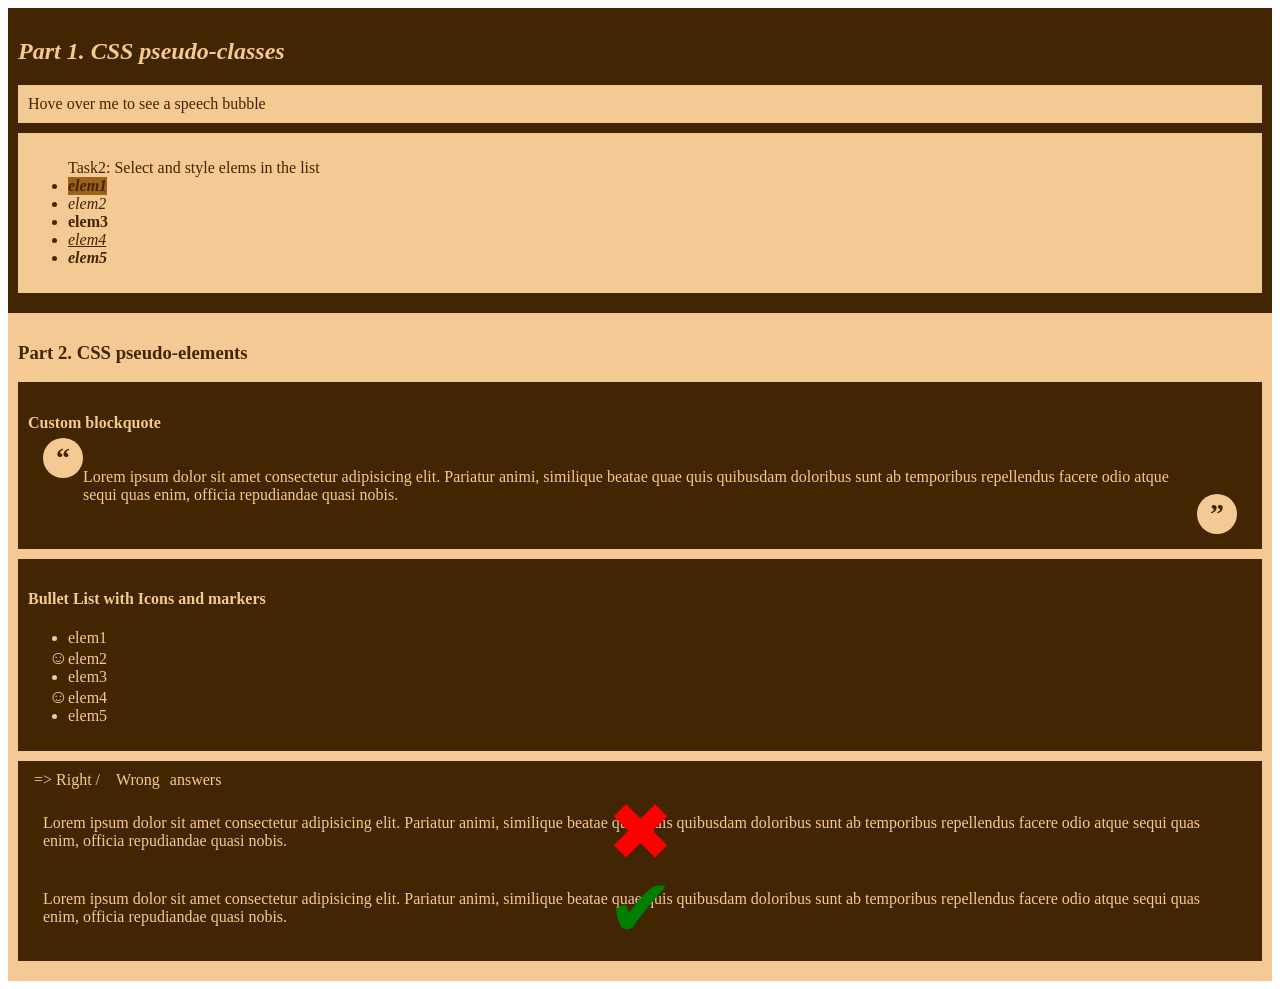
==== index.html @ c820bc5b "commit" ====
﻿<!DOCTYPE html PUBLIC "-//W3C//DTD XHTML 1.0 Transitional//EN" "http://www.w3.org/TR/xhtml1/DTD/xhtml1-transitional.dtd"><html><head></head><body>
  <link rel="stylesheet" href="styles.css">

  
    
    
    
    
    
    
    
    
    
    
    
    
    
    
  
  
    
    <article>
      <h2>Part 1.  CSS pseudo-classes</h2>
      <div class="task1">
        <div>Task1: Hi there! I am a speech bubble</div>
        Hove over me to see a speech bubble
      </div>

      <div class="task2">
        <ul> Task2: Select and style elems in the list 
          <li>elem1</li>
          <li>elem2</li>
          <li class="special">elem3</li>
          <li>elem4</li>
          <li>elem5</li>
        </ul>
        
      </div>


    </article>

    <article>
      <h3>Part 2.  CSS pseudo-elements</h3>
      <div class="task1">
        <h4>Custom blockquote</h4>
        <blockquote>
            Lorem ipsum dolor sit amet consectetur adipisicing elit. 
            Pariatur animi, similique beatae quae quis quibusdam doloribus sunt 
            ab temporibus repellendus facere odio atque sequi quas enim, 
            officia repudiandae quasi nobis.
        </blockquote> 
      </div>

      <div class="task2">
        <h4>Bullet List with Icons and markers</h4>
         <ul> 
          <li>elem1</li>
          <li>elem2</li>
          <li class="special">elem3</li>
          <li>elem4</li>
          <li>elem5</li>
        </ul>
      </div>

      <div class="task3">
        <span>Right</span><span>Wrong</span> answers

          <div class="wrong">Lorem ipsum dolor sit amet consectetur adipisicing elit. 
            Pariatur animi, similique beatae quae quis quibusdam doloribus sunt 
            ab temporibus repellendus facere odio atque sequi quas enim, 
            officia repudiandae quasi nobis.</div>

          <div class="correct">Lorem ipsum dolor sit amet consectetur adipisicing elit. 
            Pariatur animi, similique beatae quae quis quibusdam doloribus sunt 
            ab temporibus repellendus facere odio atque sequi quas enim, 
            officia repudiandae quasi nobis.</div>
      </div>



    </article>
  
    
    
    
    
  

<script type="module" src="https://s.brightspace.com/lib/bsi/2026.1.206/unbundled/mathjax.js"></script><script type="text/javascript">document.addEventListener('DOMContentLoaded', function() {
					if (document.querySelector('math, .d2l-element, .d2l-cplus-layout') || /\$\$|\\\(|\\\[|\\begin{|\\ref{|\\eqref{/.test(document.body.innerHTML)) {
						document.querySelectorAll('mspace[linebreak="newline"]').forEach(elm => {
							elm.setAttribute('style', 'display: block; height: 0.5rem;');
						});

						document.querySelectorAll('math mmultiscripts > none').forEach(elm => {
							const mrow = document.createElementNS('http://www.w3.org/1998/Math/MathML', 'mrow');
							elm.replaceWith(mrow);
						});

						window.D2L.MathJax.loadMathJax({
							outputScale: 1.5,
							renderLatex: false,
							enableMML3Support: false
						});
					}
				});</script><script type="module" src="https://s.brightspace.com/lib/bsi/2026.1.206/unbundled/prism.js"></script><script type="text/javascript">document.addEventListener('DOMContentLoaded', function() {
					document.querySelectorAll('.d2l-code').forEach(code => {
						window.D2L.Prism.formatCodeElement(code);
					});
				});</script><script type="module" src="https://s.brightspace.com/lib/bsi/2026.1.206/unbundled/embeds.js"></script><script type="text/javascript">document.addEventListener('DOMContentLoaded', function() {
					window.D2L.EmbedRenderer.renderEmbeds(document.body);
				});</script></body></html>
---- styles.css ----
article:first-of-type {
  background-color: rgb(66, 37, 2);
  color: rgb(245, 201, 147);
  padding: 10px;
}

article:first-of-type .task1,
article:first-of-type .task2 {
  background-color: rgb(245, 201, 147);
  color: rgb(66, 37, 2);
  padding: 10px;
  margin: 10px 0;
}

article:last-of-type {
  background-color: rgb(245, 201, 147);
  color: rgb(66, 37, 2);
  padding: 10px;
}

article:last-of-type .task1,
article:last-of-type .task2,
article:last-of-type .task3 {
  background-color: rgb(66, 37, 2);
  color: rgb(245, 201, 147);
  padding: 10px;
  margin: 10px 0;
}

article:first-of-type h2 {
  font-style: italic;
}

article:first-of-type .task1 > div {
  display: none;
  background-color: rgb(66, 37, 2);
  color: rgb(245, 201, 147);
  padding: 10px 20px;
  border-radius: 20px;
  margin-bottom: 15px;
  position: relative;
  width: fit-content;
}

article:first-of-type .task1 > div::after {
  content: "";
  position: absolute;
  bottom: -10px;
  left: 20px;
  border-width: 10px 10px 0;
  border-style: solid;
  border-color: rgb(66, 37, 2) transparent transparent transparent;
}

article:first-of-type .task1:hover > div {
  display: block;
}

article:first-of-type .task2 ul li:first-child {
  background-color: rgb(156, 98, 27);
  width: fit-content;
}

article:first-of-type .task2 ul li:not(.special) {
  font-style: italic;
}

article:first-of-type .task2 ul li:nth-child(4) {
  text-decoration: underline;
}

article:first-of-type .task2 ul li:nth-child(odd) {
  font-weight: bold;
}

article:first-of-type:hover .task1,
article:first-of-type:hover .task2 {
  opacity: 0.5;
}

article:first-of-type .task1:hover,
article:first-of-type .task2:hover {
  opacity: 1;
  border: 2px solid red;
}

article:last-of-type:hover .task1,
article:last-of-type:hover .task2,
article:last-of-type:hover .task3 {
  opacity: 0.5;
}

article:last-of-type .task1:hover,
article:last-of-type .task2:hover,
article:last-of-type .task3:hover {
  opacity: 1;
  border: 2px dotted pink;
}

article:last-of-type .task1 blockquote {
  position: relative;
  margin: 20px 30px;
  padding: 15px 25px;
}

article:last-of-type .task1 blockquote::before {
  content: "\201C";
  position: absolute;
  top: -15px;
  left: -15px;
  background-color: rgb(245, 201, 147);
  color: rgb(66, 37, 2);
  width: 40px;
  height: 40px;
  border-radius: 50%;
  display: flex;
  align-items: center;
  justify-content: center;
  font-size: 28px;
  font-weight: bold;
}

article:last-of-type .task1 blockquote::after {
  content: "\201D";
  position: absolute;
  bottom: -15px;
  right: -15px;
  background-color: rgb(245, 201, 147);
  color: rgb(66, 37, 2);
  width: 40px;
  height: 40px;
  border-radius: 50%;
  display: flex;
  align-items: center;
  justify-content: center;
  font-size: 28px;
  font-weight: bold;
}

article:last-of-type .task1 blockquote:hover::before,
article:last-of-type .task1 blockquote:hover::after {
  background-color: rgb(184, 59, 21);
  color: white;
}

article:last-of-type .task1:has(blockquote:hover) h4 {
  color: rgb(184, 59, 21);
}

/* Even list smiley face */
article:last-of-type .task2 ul li:nth-child(even)::marker {
  content: "\263A";
  font-size: 1.2em;
}

article:last-of-type .task3 span:first-child {
  padding: 2px 6px;
}

article:last-of-type .task3 span:first-child:hover {
  background-color: rgb(245, 201, 147);
  color: rgb(66, 37, 2);
}

article:last-of-type .task3 span:first-child::before {
  content: "=> ";
}

article:last-of-type .task3 span:first-child::after {
  content: " / ";
}

/* "Wrong" span */
article:last-of-type .task3 span:nth-child(2) {
  padding: 2px 6px;
}

article:last-of-type .task3 span:nth-child(2):hover {
  background-color: rgb(245, 201, 147);
  color: rgb(66, 37, 2);
}

article:last-of-type .task3 .wrong,
article:last-of-type .task3 .correct {
  position: relative;
  padding: 15px;
  margin: 10px 0;
}

/* Red cross */
article:last-of-type .task3 .wrong::after {
  content: "\2716";
  position: absolute;
  top: 50%;
  left: 50%;
  transform: translate(-50%, -50%);
  font-size: 80px;
  color: red;
}

/* Green check */
article:last-of-type .task3 .correct::after {
  content: "\2714";
  position: absolute;
  top: 50%;
  left: 50%;
  transform: translate(-50%, -50%);
  font-size: 80px;
  color: green;
}

article:last-of-type .task3 span:first-child:hover ~ .correct {
  background-color: rgb(245, 201, 147);
  color: rgb(66, 37, 2);
}

article:last-of-type .task3 span:nth-child(2):hover ~ .wrong {
  background-color: rgb(245, 201, 147);
  color: rgb(66, 37, 2);
}
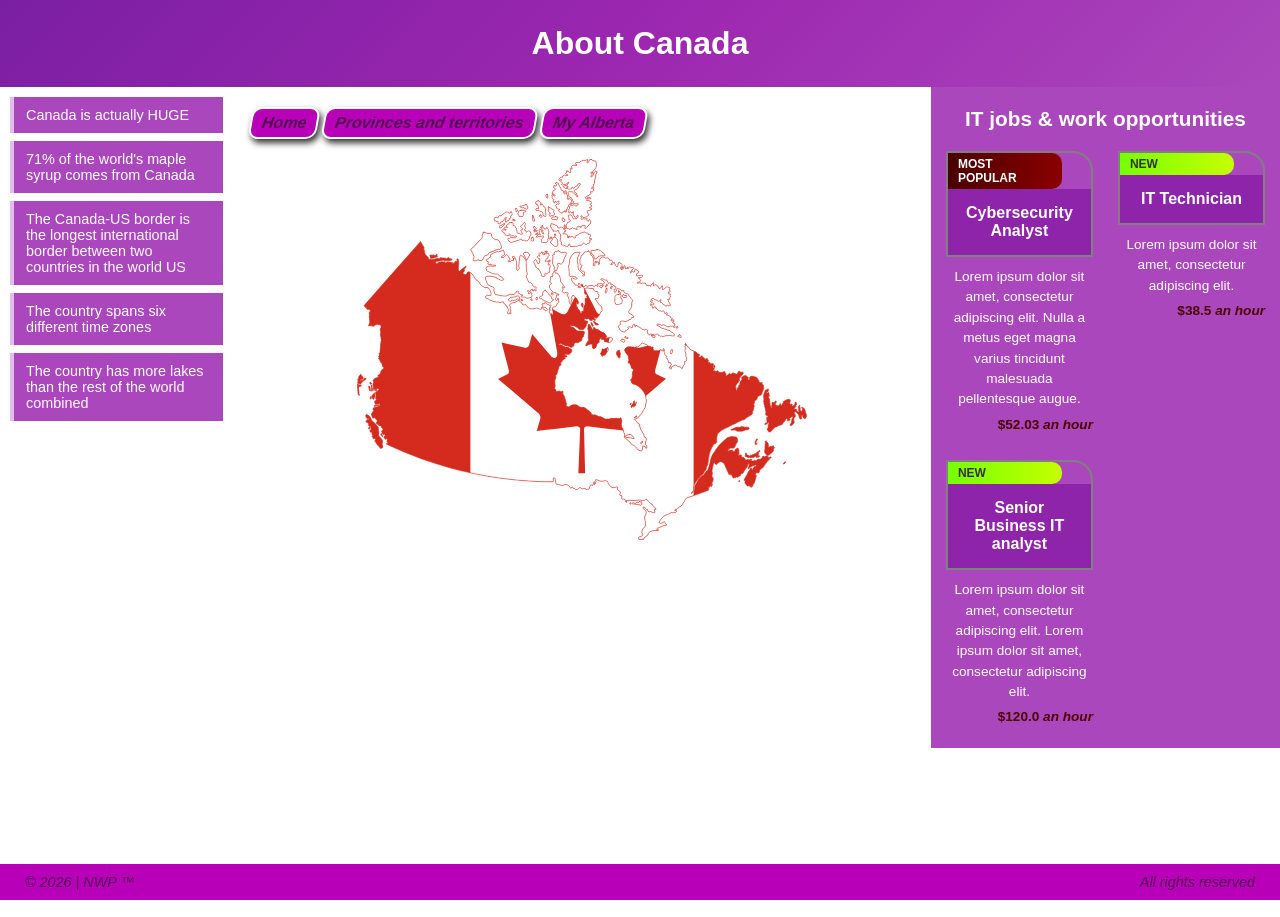
==== commit bd7aeb1f: "commit" ====
--- a/index.html
+++ b/index.html
@@ -1,113 +1,142 @@
-﻿<!DOCTYPE html PUBLIC "-//W3C//DTD XHTML 1.0 Transitional//EN" "http://www.w3.org/TR/xhtml1/DTD/xhtml1-transitional.dtd"><html><head></head><body>
-  <link rel="stylesheet" href="styles.css">
-
-  
-    
-    
-    
-    
-    
-    
-    
-    
-    
-    
-    
-    
-    
-    
-  
-  
-    
-    <article>
-      <h2>Part 1.  CSS pseudo-classes</h2>
-      <div class="task1">
-        <div>Task1: Hi there! I am a speech bubble</div>
-        Hove over me to see a speech bubble
-      </div>
-
-      <div class="task2">
-        <ul> Task2: Select and style elems in the list 
-          <li>elem1</li>
-          <li>elem2</li>
-          <li class="special">elem3</li>
-          <li>elem4</li>
-          <li>elem5</li>
-        </ul>
-        
-      </div>
-
-
-    </article>
-
-    <article>
-      <h3>Part 2.  CSS pseudo-elements</h3>
-      <div class="task1">
-        <h4>Custom blockquote</h4>
-        <blockquote>
-            Lorem ipsum dolor sit amet consectetur adipisicing elit. 
-            Pariatur animi, similique beatae quae quis quibusdam doloribus sunt 
-            ab temporibus repellendus facere odio atque sequi quas enim, 
-            officia repudiandae quasi nobis.
-        </blockquote> 
-      </div>
-
-      <div class="task2">
-        <h4>Bullet List with Icons and markers</h4>
-         <ul> 
-          <li>elem1</li>
-          <li>elem2</li>
-          <li class="special">elem3</li>
-          <li>elem4</li>
-          <li>elem5</li>
-        </ul>
-      </div>
-
-      <div class="task3">
-        <span>Right</span><span>Wrong</span> answers
-
-          <div class="wrong">Lorem ipsum dolor sit amet consectetur adipisicing elit. 
-            Pariatur animi, similique beatae quae quis quibusdam doloribus sunt 
-            ab temporibus repellendus facere odio atque sequi quas enim, 
-            officia repudiandae quasi nobis.</div>
-
-          <div class="correct">Lorem ipsum dolor sit amet consectetur adipisicing elit. 
-            Pariatur animi, similique beatae quae quis quibusdam doloribus sunt 
-            ab temporibus repellendus facere odio atque sequi quas enim, 
-            officia repudiandae quasi nobis.</div>
-      </div>
-
-
-
-    </article>
-  
-    
-    
-    
-    
-  
-
-<script type="module" src="https://s.brightspace.com/lib/bsi/2026.1.206/unbundled/mathjax.js"></script><script type="text/javascript">document.addEventListener('DOMContentLoaded', function() {
-					if (document.querySelector('math, .d2l-element, .d2l-cplus-layout') || /\$\$|\\\(|\\\[|\\begin{|\\ref{|\\eqref{/.test(document.body.innerHTML)) {
-						document.querySelectorAll('mspace[linebreak="newline"]').forEach(elm => {
-							elm.setAttribute('style', 'display: block; height: 0.5rem;');
-						});
-
-						document.querySelectorAll('math mmultiscripts > none').forEach(elm => {
-							const mrow = document.createElementNS('http://www.w3.org/1998/Math/MathML', 'mrow');
-							elm.replaceWith(mrow);
-						});
-
-						window.D2L.MathJax.loadMathJax({
-							outputScale: 1.5,
-							renderLatex: false,
-							enableMML3Support: false
-						});
-					}
-				});</script><script type="module" src="https://s.brightspace.com/lib/bsi/2026.1.206/unbundled/prism.js"></script><script type="text/javascript">document.addEventListener('DOMContentLoaded', function() {
-					document.querySelectorAll('.d2l-code').forEach(code => {
-						window.D2L.Prism.formatCodeElement(code);
-					});
-				});</script><script type="module" src="https://s.brightspace.com/lib/bsi/2026.1.206/unbundled/embeds.js"></script><script type="text/javascript">document.addEventListener('DOMContentLoaded', function() {
-					window.D2L.EmbedRenderer.renderEmbeds(document.body);
-				});</script></body></html>+﻿<!DOCTYPE html>
+<html lang="en">
+
+<head>
+    <meta charset="UTF-8">
+    <meta name="viewport" content="width=device-width, initial-scale=1.0">
+    <title>About Canada</title>
+    <link rel="stylesheet" href="styles.css">
+</head>
+
+<body>
+
+    <header>
+        <h1>About Canada</h1>
+    </header>
+
+    <div class="page">
+        <aside class="sidebar-left">
+            <div class="fact">Canada is actually HUGE</div>
+            <div class="fact">71% of the world's maple syrup comes from Canada</div>
+            <div class="fact">The Canada-US border is the longest international border between two countries in the
+                world US</div>
+            <div class="fact">The country spans six different time zones</div>
+            <div class="fact">The country has more lakes than the rest of the world combined</div>
+        </aside>
+
+        <main>
+            <input type="radio" name="tab" id="tab-home" class="tab-radio">
+            <input type="radio" name="tab" id="tab-provinces" class="tab-radio">
+            <input type="radio" name="tab" id="tab-holidays" class="tab-radio">
+            <input type="radio" name="tab" id="tab-parks" class="tab-radio">
+
+            <nav class="tab-nav">
+                <label for="tab-home" class="tab-btn">Home</label>
+                <label for="tab-provinces" class="tab-btn">Provinces and territories</label>
+                <div class="tab-dropdown">
+                    <span class="tab-btn">My Alberta</span>
+                    <div class="submenu">
+                        <label for="tab-holidays">Public holidays</label>
+                        <label for="tab-parks">Provincial parks</label>
+                    </div>
+                </div>
+            </nav>
+
+            <div class="tab-default">
+                <img src="public/canada.svg" alt="Map of Canada">
+            </div>
+
+            <section class="tab-panel panel-home">
+                <h2>Get to know Canada</h2>
+                <p>Lorem ipsum dolor sit amet, consectetur adipiscing elit. Nulla a metus eget magna varius tincidunt
+                    malesuada auger sed massa rutrum imperdet. Pellentesque hendrerit, lectus ac malesuada rutrum, nibh
+                    metus ma pharetra justo. Vestibulum bibendum, metus eu semper tempus, ex elit sollicitudin nisi,
+                    eget maximus ma nus ac auctor dictum. Vestibulum arenibus tempor lacus quis pellentesque. Interdum
+                    et malesuada fa Phasellus et lacus massa. Ut a odio libero. Ut id est laoreet, euismod nulla in,
+                    tincidunt turpis. Donec eu ma.</p>
+            </section>
+
+            <section class="tab-panel panel-provinces">
+                <h2>Learn more about Canada's provinces and territories</h2>
+                <p>Lorem ipsum dolor sit amet, consectetur adipiscing elit. Nulla a metus eget magna varius tincidunt
+                    malesuada auger sed massa rutrum imperdet. Pellentesque hendrerit, lectus ac malesuada rutrum, nibh
+                    metus ma pharetra justo. Vestibulum bibendum, metus eu semper tempus, ex elit sollicitudin nisi,
+                    eget maximus ma nus ac auctor dictum. Vestibulum arenibus tempor lacus quis pellentesque. Interdum
+                    et malesuada fa Phasellus et lacus massa. Ut a odio libero. Ut id est laoreet, euismod nulla in,
+                    tincidunt turpis. Donec eu ma.</p>
+                <div class="province-item">
+                    <img src="public/ab.jpg" alt="Alberta Flag" class="province-flag">
+                    <span class="province-name">Alberta</span>
+                    <span class="province-area">661,848 sq km</span>
+                </div>
+                <div class="province-item">
+                    <img src="public/bc.jpg" alt="British Columbia Flag" class="province-flag">
+                    <span class="province-name">British Columbia</span>
+                    <span class="province-area">944,735 sq km</span>
+                </div>
+            </section>
+
+            <section class="tab-panel panel-holidays">
+                <h2>Alberta public holidays</h2>
+                <p>Lorem ipsum dolor sit amet, consectetur adipiscing elit. Nulla a metus eget magna varius tincidunt
+                    malesuada auger sed massa rutrum imperdet. Pellentesque hendrerit, lectus ac malesuada rutrum, nibh
+                    metus ma pharetra justo. Vestibulum bibendum, metus eu semper tempus, ex elit sollicitudin nisi,
+                    eget maximus ma nus ac auctor dictum. Vestibulum arenibus tempor lacus quis pellentesque. Interdum
+                    et malesuada fa Phasellus et lacus massa. Ut a odio libero. Ut id est laoreet, euismod nulla in,
+                    tincidunt turpis. Donec eu ma.</p>
+            </section>
+
+            <section class="tab-panel panel-parks">
+                <h2>National and Provincial Parks in Alberta</h2>
+                <p>Lorem ipsum dolor sit amet, consectetur adipiscing elit. Nulla a metus eget magna varius tincidunt
+                    malesuada auger sed massa rutrum imperdet. Pellentesque hendrerit, lectus ac malesuada rutrum, nibh
+                    metus ma pharetra justo. Vestibulum bibendum, metus eu semper tempus, ex elit sollicitudin nisi,
+                    eget maximus ma nus ac auctor dictum. Vestibulum arenibus tempor lacus quis pellentesque. Interdum
+                    et malesuada fa Phasellus et lacus massa. Ut a odio libero. Ut id est laoreet, euismod nulla in,
+                    tincidunt turpis. Donec eu ma.</p>
+            </section>
+        </main>
+
+        <aside class="sidebar-right">
+            <div class="sidebar-right-purple">
+                <h2>IT jobs &amp; work opportunities</h2>
+                <div class="jobs">
+                    <div class="job-card">
+                        <div class="card-top">
+                            <div class="badge popular">MOST POPULAR</div>
+                            <div class="job-title">Cybersecurity Analyst</div>
+                        </div>
+                        <p>Lorem ipsum dolor sit amet, consectetur adipiscing elit. Nulla a metus eget magna varius
+                            tincidunt malesuada pellentesque augue.</p>
+                        <p class="salary">$52.03 <em>an hour</em></p>
+                    </div>
+                    <div class="job-card">
+                        <div class="card-top">
+                            <div class="badge new">NEW</div>
+                            <div class="job-title">IT Technician</div>
+                        </div>
+                        <p>Lorem ipsum dolor sit amet, consectetur adipiscing elit.</p>
+                        <p class="salary">$38.5 <em>an hour</em></p>
+                    </div>
+                    <div class="job-card">
+                        <div class="card-top">
+                            <div class="badge new">NEW</div>
+                            <div class="job-title">Senior Business IT<br>analyst</div>
+                        </div>
+                        <p>Lorem ipsum dolor sit amet, consectetur adipiscing elit. Lorem ipsum dolor sit amet,
+                            consectetur adipiscing elit.</p>
+                        <p class="salary">$120.0 <em>an hour</em></p>
+                    </div>
+                </div>
+            </div>
+        </aside>
+    </div>
+
+    <footer>
+        <span>&copy; 2026 | NWP &trade;</span>
+        <span>All rights reserved</span>
+    </footer>
+
+</body>
+
+</html>
--- a/styles.css
+++ b/styles.css
@@ -1,220 +1,313 @@
-article:first-of-type {
-  background-color: rgb(66, 37, 2);
-  color: rgb(245, 201, 147);
+* {
+  margin: 0;
+  padding: 0;
+  box-sizing: border-box;
+}
+
+body {
+  font-family: Arial, sans-serif;
+  min-height: 100vh;
+  padding-bottom: 60px;
+}
+
+/* Header */
+header {
+  background: linear-gradient(135deg, #7b1fa2, #9c27b0, #ab47bc);
+  color: white;
+  text-align: center;
+  padding: 25px;
+}
+
+/* Page layout */
+.page {
+  display: grid;
+  grid-template-columns: 1fr 3fr 1.5fr;
+  min-height: calc(100vh - 130px);
+}
+
+/* Left sidebar */
+.sidebar-left {
   padding: 10px;
-}
-
-article:first-of-type .task1,
-article:first-of-type .task2 {
-  background-color: rgb(245, 201, 147);
-  color: rgb(66, 37, 2);
-  padding: 10px;
-  margin: 10px 0;
-}
-
-article:last-of-type {
-  background-color: rgb(245, 201, 147);
-  color: rgb(66, 37, 2);
-  padding: 10px;
-}
-
-article:last-of-type .task1,
-article:last-of-type .task2,
-article:last-of-type .task3 {
-  background-color: rgb(66, 37, 2);
-  color: rgb(245, 201, 147);
-  padding: 10px;
-  margin: 10px 0;
-}
-
-article:first-of-type h2 {
+  align-self: start;
+}
+
+.fact {
+  background: #ab47bc;
+  color: white;
+  padding: 10px 12px;
+  margin-bottom: 8px;
+  border-left: 4px solid #e1bee7;
+  font-size: 0.9em;
+}
+
+.fact:hover {
+  background-color: rgb(86, 0, 86);
+}
+
+/* Main content */
+main {
+  padding: 20px;
+  background: white;
+}
+
+/* Tab system */
+.tab-radio {
+  display: none;
+}
+
+.tab-nav {
+  display: flex;
+  gap: 5px;
+  margin-bottom: 20px;
+}
+
+.tab-btn {
+  display: inline-block;
+  background-color: rgb(183, 0, 183);
+  color: rgb(86, 0, 86);
+  border: 2px solid white;
+  border-radius: 10px;
+  padding: 5px 10px;
+  cursor: pointer;
+  font-weight: bold;
   font-style: italic;
-}
-
-article:first-of-type .task1 > div {
-  display: none;
-  background-color: rgb(66, 37, 2);
-  color: rgb(245, 201, 147);
-  padding: 10px 20px;
-  border-radius: 20px;
+  box-shadow: 3px 4px 6px rgba(0, 0, 0, 0.8);
+  transform: skewX(-10deg);
+  transform-origin: top;
+  transition: background-color 0.3s, color 0.3s, transform 0.3s;
+}
+
+.tab-btn:hover {
+  background: linear-gradient(to bottom, rgb(200, 130, 220), rgb(100, 0, 120));
+  color: white;
+  font-style: normal;
+  transform: skewX(0deg) scale(1.1);
+}
+
+/* Active tab styling */
+#tab-home:checked ~ .tab-nav label[for="tab-home"],
+#tab-provinces:checked ~ .tab-nav label[for="tab-provinces"] {
+  background: linear-gradient(to bottom, #6a1b9a, #4a148c);
+}
+
+#tab-holidays:checked ~ .tab-nav .tab-dropdown > .tab-btn,
+#tab-parks:checked ~ .tab-nav .tab-dropdown > .tab-btn {
+  background: linear-gradient(to bottom, #6a1b9a, #4a148c);
+}
+
+/* Tab default content */
+.tab-default img {
+  width: 100%;
+  max-width: 450px;
+  display: block;
+  margin: 0 auto;
+}
+
+/* Tab panels */
+.tab-panel {
+  display: none;
+}
+
+.tab-panel h2 {
+  color: #d32f2f;
   margin-bottom: 15px;
+  font-size: 1.4em;
+}
+
+.tab-panel p {
+  line-height: 1.6;
+  margin-bottom: 15px;
+}
+
+/* Show active panel, hide default map */
+#tab-home:checked ~ .panel-home,
+#tab-provinces:checked ~ .panel-provinces,
+#tab-holidays:checked ~ .panel-holidays,
+#tab-parks:checked ~ .panel-parks {
+  display: block;
+}
+
+#tab-home:checked ~ .tab-default,
+#tab-provinces:checked ~ .tab-default,
+#tab-holidays:checked ~ .tab-default,
+#tab-parks:checked ~ .tab-default {
+  display: none;
+}
+
+/* Dropdown submenu */
+.tab-dropdown {
   position: relative;
-  width: fit-content;
-}
-
-article:first-of-type .task1 > div::after {
-  content: "";
+}
+
+.submenu {
+  display: none;
   position: absolute;
-  bottom: -10px;
-  left: 20px;
-  border-width: 10px 10px 0;
-  border-style: solid;
-  border-color: rgb(66, 37, 2) transparent transparent transparent;
-}
-
-article:first-of-type .task1:hover > div {
+  top: 100%;
+  left: 0;
+  z-index: 10;
+  flex-direction: column;
+}
+
+.tab-dropdown:hover .submenu {
+  display: flex;
+}
+
+.submenu label {
   display: block;
-}
-
-article:first-of-type .task2 ul li:first-child {
-  background-color: rgb(156, 98, 27);
-  width: fit-content;
-}
-
-article:first-of-type .task2 ul li:not(.special) {
-  font-style: italic;
-}
-
-article:first-of-type .task2 ul li:nth-child(4) {
-  text-decoration: underline;
-}
-
-article:first-of-type .task2 ul li:nth-child(odd) {
-  font-weight: bold;
-}
-
-article:first-of-type:hover .task1,
-article:first-of-type:hover .task2 {
-  opacity: 0.5;
-}
-
-article:first-of-type .task1:hover,
-article:first-of-type .task2:hover {
-  opacity: 1;
-  border: 2px solid red;
-}
-
-article:last-of-type:hover .task1,
-article:last-of-type:hover .task2,
-article:last-of-type:hover .task3 {
-  opacity: 0.5;
-}
-
-article:last-of-type .task1:hover,
-article:last-of-type .task2:hover,
-article:last-of-type .task3:hover {
-  opacity: 1;
-  border: 2px dotted pink;
-}
-
-article:last-of-type .task1 blockquote {
-  position: relative;
-  margin: 20px 30px;
-  padding: 15px 25px;
-}
-
-article:last-of-type .task1 blockquote::before {
-  content: "\201C";
-  position: absolute;
-  top: -15px;
-  left: -15px;
-  background-color: rgb(245, 201, 147);
-  color: rgb(66, 37, 2);
+  background: #9c27b0;
+  color: white;
+  padding: 10px 18px;
+  cursor: pointer;
+  white-space: nowrap;
+  font-size: 0.85em;
+  font-weight: bold;
+  transition: background 0.3s;
+}
+
+.submenu label:hover {
+  background: #6a1b9a;
+}
+
+/* Province items with flag images */
+.province-item {
+  display: flex;
+  align-items: center;
+  padding: 5px 10px 5px 0;
+  margin-bottom: 10px;
+}
+
+.province-item:hover {
+  background: linear-gradient(to bottom, rgb(200, 130, 220), rgb(100, 0, 120));
+}
+
+.province-flag {
   width: 40px;
   height: 40px;
-  border-radius: 50%;
-  display: flex;
-  align-items: center;
-  justify-content: center;
-  font-size: 28px;
-  font-weight: bold;
-}
-
-article:last-of-type .task1 blockquote::after {
-  content: "\201D";
-  position: absolute;
-  bottom: -15px;
-  right: -15px;
-  background-color: rgb(245, 201, 147);
-  color: rgb(66, 37, 2);
-  width: 40px;
-  height: 40px;
-  border-radius: 50%;
-  display: flex;
-  align-items: center;
-  justify-content: center;
-  font-size: 28px;
-  font-weight: bold;
-}
-
-article:last-of-type .task1 blockquote:hover::before,
-article:last-of-type .task1 blockquote:hover::after {
-  background-color: rgb(184, 59, 21);
-  color: white;
-}
-
-article:last-of-type .task1:has(blockquote:hover) h4 {
-  color: rgb(184, 59, 21);
-}
-
-/* Even list smiley face */
-article:last-of-type .task2 ul li:nth-child(even)::marker {
-  content: "\263A";
-  font-size: 1.2em;
-}
-
-article:last-of-type .task3 span:first-child {
-  padding: 2px 6px;
-}
-
-article:last-of-type .task3 span:first-child:hover {
-  background-color: rgb(245, 201, 147);
-  color: rgb(66, 37, 2);
-}
-
-article:last-of-type .task3 span:first-child::before {
-  content: "=> ";
-}
-
-article:last-of-type .task3 span:first-child::after {
-  content: " / ";
-}
-
-/* "Wrong" span */
-article:last-of-type .task3 span:nth-child(2) {
-  padding: 2px 6px;
-}
-
-article:last-of-type .task3 span:nth-child(2):hover {
-  background-color: rgb(245, 201, 147);
-  color: rgb(66, 37, 2);
-}
-
-article:last-of-type .task3 .wrong,
-article:last-of-type .task3 .correct {
-  position: relative;
-  padding: 15px;
-  margin: 10px 0;
-}
-
-/* Red cross */
-article:last-of-type .task3 .wrong::after {
-  content: "\2716";
-  position: absolute;
-  top: 50%;
-  left: 50%;
-  transform: translate(-50%, -50%);
-  font-size: 80px;
-  color: red;
-}
-
-/* Green check */
-article:last-of-type .task3 .correct::after {
-  content: "\2714";
-  position: absolute;
-  top: 50%;
-  left: 50%;
-  transform: translate(-50%, -50%);
-  font-size: 80px;
-  color: green;
-}
-
-article:last-of-type .task3 span:first-child:hover ~ .correct {
-  background-color: rgb(245, 201, 147);
-  color: rgb(66, 37, 2);
-}
-
-article:last-of-type .task3 span:nth-child(2):hover ~ .wrong {
-  background-color: rgb(245, 201, 147);
-  color: rgb(66, 37, 2);
-}+  margin-right: 10px;
+  object-fit: cover;
+}
+
+.province-name {
+  font-weight: bold;
+}
+
+.province-area {
+  display: none;
+  margin-left: 10px;
+  font-style: italic;
+}
+
+.province-item:hover .province-area {
+  display: inline;
+}
+
+/* Right sidebar */
+.sidebar-right {
+  display: flex;
+  flex-direction: column;
+}
+
+.sidebar-right-purple {
+  background: #ab47bc;
+  color: white;
+  text-align: center;
+  padding: 20px 15px;
+  flex: 0 0 80%;
+}
+
+.sidebar-right-purple h2 {
+  margin-bottom: 20px;
+  font-size: 1.3em;
+}
+
+.jobs {
+  display: grid;
+  grid-template-columns: 1fr 1fr;
+  gap: 25px;
+}
+
+.job-card {
+  text-align: center;
+}
+
+.card-top {
+  border: 2px solid grey;
+  border-top-right-radius: 20px;
+  margin-bottom: 10px;
+}
+
+.badge {
+  display: block;
+  width: 80%;
+  text-align: left;
+  padding: 4px 10px;
+  font-size: 0.75em;
+  font-weight: bold;
+  border-top-right-radius: 10px;
+  border-bottom-right-radius: 10px;
+}
+
+.badge.popular {
+  background: linear-gradient(to right, #4a0000, #8b0000);
+  color: white;
+}
+
+.badge.new {
+  background: linear-gradient(to right, #76ff03, #c6ff00);
+  color: #333;
+}
+
+.job-title {
+  background: #8e24aa;
+  color: white;
+  padding: 15px 10px;
+  font-weight: bold;
+}
+
+.job-card p {
+  font-size: 0.85em;
+  line-height: 1.5;
+}
+
+.salary {
+  text-align: right;
+  color: #4a0000;
+  font-weight: bold;
+  margin-top: 5px;
+}
+
+/* Footer */
+footer {
+  position: fixed;
+  bottom: 0;
+  left: 0;
+  right: 0;
+  background: rgb(183, 0, 183);
+  color: rgb(86, 0, 86);
+  padding: 10px 25px;
+  display: flex;
+  justify-content: space-between;
+  font-size: 0.9em;
+  font-style: italic;
+  z-index: 9999;
+}
+
+/* Responsive */
+@media (max-width: 768px) {
+  .page {
+    grid-template-columns: 1fr;
+  }
+
+  .tab-nav {
+    flex-wrap: wrap;
+  }
+
+  .jobs {
+    grid-template-columns: 1fr;
+  }
+
+  .sidebar-right {
+    position: relative;
+    z-index: 1;
+  }
+}
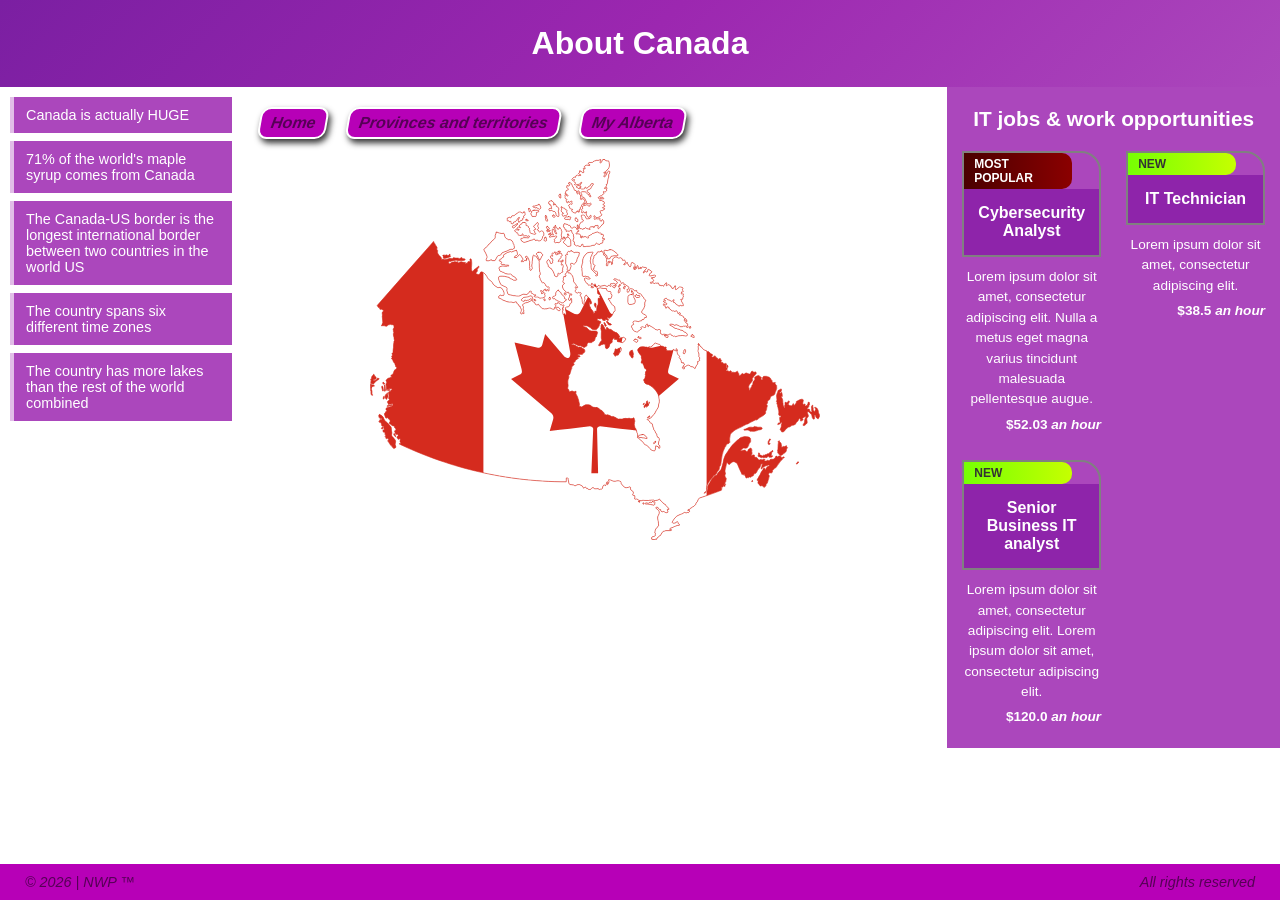
==== commit a4c60bc4: "removed grid" ====
--- a/index.html
+++ b/index.html
@@ -34,7 +34,7 @@
                 <label for="tab-home" class="tab-btn">Home</label>
                 <label for="tab-provinces" class="tab-btn">Provinces and territories</label>
                 <div class="tab-dropdown">
-                    <span class="tab-btn">My Alberta</span>
+                    <span class="tab-btn" tabindex="0">My Alberta</span>
                     <div class="submenu">
                         <label for="tab-holidays">Public holidays</label>
                         <label for="tab-parks">Provincial parks</label>
--- a/styles.css
+++ b/styles.css
@@ -10,7 +10,6 @@
   padding-bottom: 60px;
 }
 
-/* Header */
 header {
   background: linear-gradient(135deg, #7b1fa2, #9c27b0, #ab47bc);
   color: white;
@@ -18,15 +17,14 @@
   padding: 25px;
 }
 
-/* Page layout */
 .page {
-  display: grid;
-  grid-template-columns: 1fr 3fr 1.5fr;
+  display: flex;
   min-height: calc(100vh - 130px);
 }
 
 /* Left sidebar */
 .sidebar-left {
+  flex: 1;
   padding: 10px;
   align-self: start;
 }
@@ -44,13 +42,13 @@
   background-color: rgb(86, 0, 86);
 }
 
-/* Main content */
 main {
+  flex: 3;
   padding: 20px;
   background: white;
 }
 
-/* Tab system */
+/* Tabs */
 .tab-radio {
   display: none;
 }
@@ -75,6 +73,7 @@
   transform: skewX(-10deg);
   transform-origin: top;
   transition: background-color 0.3s, color 0.3s, transform 0.3s;
+  margin-right: 15px;
 }
 
 .tab-btn:hover {
@@ -84,7 +83,7 @@
   transform: skewX(0deg) scale(1.1);
 }
 
-/* Active tab styling */
+/* Active tab style */
 #tab-home:checked ~ .tab-nav label[for="tab-home"],
 #tab-provinces:checked ~ .tab-nav label[for="tab-provinces"] {
   background: linear-gradient(to bottom, #6a1b9a, #4a148c);
@@ -95,7 +94,6 @@
   background: linear-gradient(to bottom, #6a1b9a, #4a148c);
 }
 
-/* Tab default content */
 .tab-default img {
   width: 100%;
   max-width: 450px;
@@ -119,7 +117,7 @@
   margin-bottom: 15px;
 }
 
-/* Show active panel, hide default map */
+/* Show active panel, hide default */
 #tab-home:checked ~ .panel-home,
 #tab-provinces:checked ~ .panel-provinces,
 #tab-holidays:checked ~ .panel-holidays,
@@ -148,7 +146,8 @@
   flex-direction: column;
 }
 
-.tab-dropdown:hover .submenu {
+.tab-dropdown:hover .submenu,
+.tab-dropdown:focus-within .submenu {
   display: flex;
 }
 
@@ -168,7 +167,6 @@
   background: #6a1b9a;
 }
 
-/* Province items with flag images */
 .province-item {
   display: flex;
   align-items: center;
@@ -203,6 +201,7 @@
 
 /* Right sidebar */
 .sidebar-right {
+  flex: 1.5;
   display: flex;
   flex-direction: column;
 }
@@ -221,12 +220,13 @@
 }
 
 .jobs {
-  display: grid;
-  grid-template-columns: 1fr 1fr;
+  display: flex;
+  flex-wrap: wrap;
   gap: 25px;
 }
 
 .job-card {
+  flex: 0 1 calc(50% - 12.5px);
   text-align: center;
 }
 
@@ -271,12 +271,11 @@
 
 .salary {
   text-align: right;
-  color: #4a0000;
+  color: white;
   font-weight: bold;
   margin-top: 5px;
 }
 
-/* Footer */
 footer {
   position: fixed;
   bottom: 0;
@@ -292,18 +291,21 @@
   z-index: 9999;
 }
 
-/* Responsive */
 @media (max-width: 768px) {
   .page {
-    grid-template-columns: 1fr;
+    flex-direction: column;
   }
 
   .tab-nav {
     flex-wrap: wrap;
   }
 
+  .tab-btn {
+    font-size: 10px;
+  }
+
   .jobs {
-    grid-template-columns: 1fr;
+    flex-direction: column;
   }
 
   .sidebar-right {
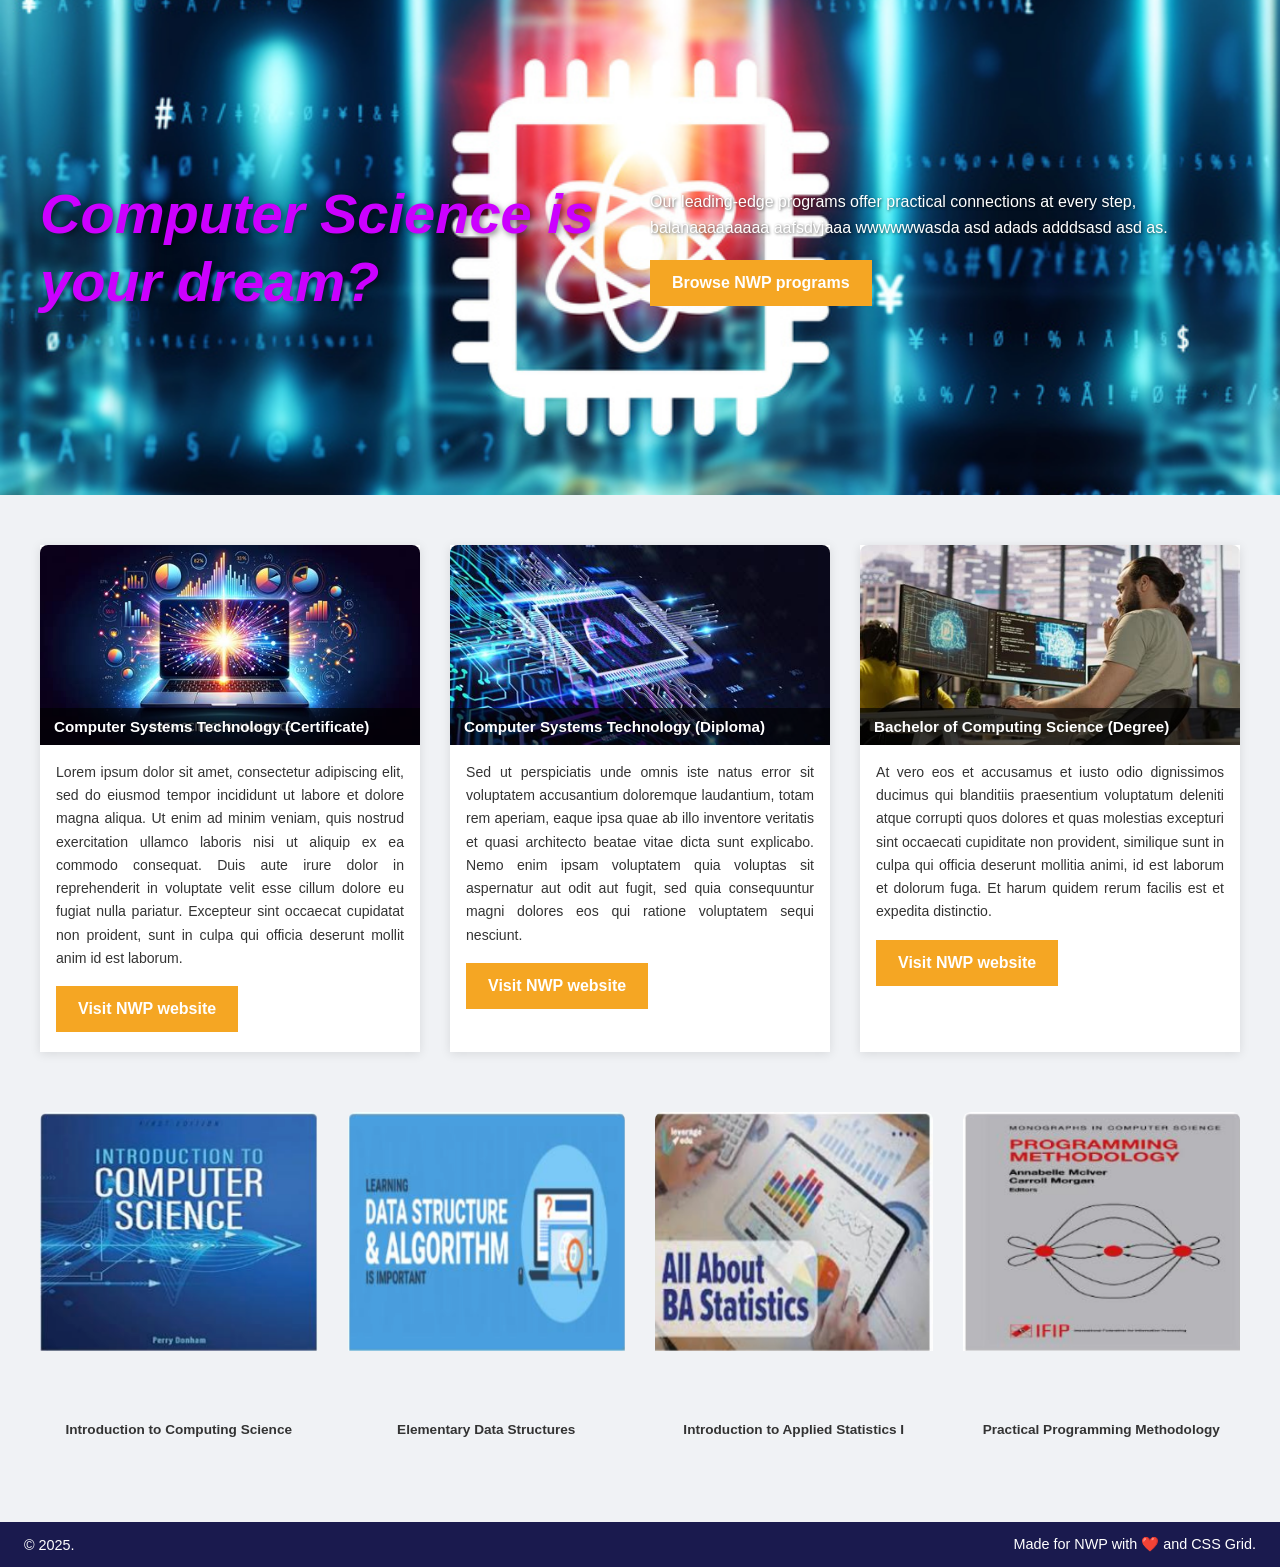
==== commit f18d1fd5: "commit" ====
--- a/index.html
+++ b/index.html
@@ -1,142 +1,102 @@
 ﻿<!DOCTYPE html>
 <html lang="en">
-
 <head>
-    <meta charset="UTF-8">
-    <meta name="viewport" content="width=device-width, initial-scale=1.0">
-    <title>About Canada</title>
-    <link rel="stylesheet" href="styles.css">
+  <meta charset="UTF-8">
+  <meta name="viewport" content="width=device-width, initial-scale=1.0">
+  <title>CS NWP Programs</title>
+  <link rel="stylesheet" href="styles.css">
 </head>
-
 <body>
 
-    <header>
-        <h1>About Canada</h1>
-    </header>
+  <header class="dream">
+    <div class="dream-grid">
+      <div class="dream-headline">
+        <h1>Computer Science is your dream?</h1>
+      </div>
+      <div class="dream-info">
+        <p>Our leading-edge programs offer practical connections at every step, balanaaaaaaaaa aafsdvjaaa wwwwwwasda asd adads adddsasd asd as.</p>
+        <a href="#first-card" class="btn-browse">Browse NWP programs</a>
+      </div>
+    </div>
+  </header>
 
-    <div class="page">
-        <aside class="sidebar-left">
-            <div class="fact">Canada is actually HUGE</div>
-            <div class="fact">71% of the world's maple syrup comes from Canada</div>
-            <div class="fact">The Canada-US border is the longest international border between two countries in the
-                world US</div>
-            <div class="fact">The country spans six different time zones</div>
-            <div class="fact">The country has more lakes than the rest of the world combined</div>
-        </aside>
+  <section class="programs-section">
+    <div class="programs-grid">
 
-        <main>
-            <input type="radio" name="tab" id="tab-home" class="tab-radio">
-            <input type="radio" name="tab" id="tab-provinces" class="tab-radio">
-            <input type="radio" name="tab" id="tab-holidays" class="tab-radio">
-            <input type="radio" name="tab" id="tab-parks" class="tab-radio">
+      <article class="program-card" id="first-card">
+        <div class="card-img-wrapper">
+          <img src="public/programpic1.jpg" alt="Computer Systems Technology Certificate">
+          <div class="card-img-caption">Computer Systems Technology (Certificate)</div>
+        </div>
+        <p>Lorem ipsum dolor sit amet, consectetur adipiscing elit, sed do eiusmod tempor incididunt ut labore et dolore magna aliqua. Ut enim ad minim veniam, quis nostrud exercitation ullamco laboris nisi ut aliquip ex ea commodo consequat. Duis aute irure dolor in reprehenderit in voluptate velit esse cillum dolore eu fugiat nulla pariatur. Excepteur sint occaecat cupidatat non proident, sunt in culpa qui officia deserunt mollit anim id est laborum.</p>
+        <a href="https://www.nwpolytech.ca/program/computer-systems-technology-certificate" class="btn-visit">Visit NWP website</a>
+      </article>
 
-            <nav class="tab-nav">
-                <label for="tab-home" class="tab-btn">Home</label>
-                <label for="tab-provinces" class="tab-btn">Provinces and territories</label>
-                <div class="tab-dropdown">
-                    <span class="tab-btn" tabindex="0">My Alberta</span>
-                    <div class="submenu">
-                        <label for="tab-holidays">Public holidays</label>
-                        <label for="tab-parks">Provincial parks</label>
-                    </div>
-                </div>
-            </nav>
+      <article class="program-card">
+        <div class="card-img-wrapper">
+          <img src="public/programpic2.jpg" alt="Computer Systems Technology Diploma">
+          <div class="card-img-caption">Computer Systems Technology (Diploma)</div>
+        </div>
+        <p>Sed ut perspiciatis unde omnis iste natus error sit voluptatem accusantium doloremque laudantium, totam rem aperiam, eaque ipsa quae ab illo inventore veritatis et quasi architecto beatae vitae dicta sunt explicabo. Nemo enim ipsam voluptatem quia voluptas sit aspernatur aut odit aut fugit, sed quia consequuntur magni dolores eos qui ratione voluptatem sequi nesciunt.</p>
+        <a href="https://www.nwpolytech.ca/program/computer-systems-diploma" class="btn-visit">Visit NWP website</a>
+      </article>
 
-            <div class="tab-default">
-                <img src="public/canada.svg" alt="Map of Canada">
-            </div>
+      <article class="program-card">
+        <div class="card-img-wrapper">
+          <img src="public/programpic3.jpg" alt="Bachelor of Computing Science Degree">
+          <div class="card-img-caption">Bachelor of Computing Science (Degree)</div>
+        </div>
+        <p>At vero eos et accusamus et iusto odio dignissimos ducimus qui blanditiis praesentium voluptatum deleniti atque corrupti quos dolores et quas molestias excepturi sint occaecati cupiditate non provident, similique sunt in culpa qui officia deserunt mollitia animi, id est laborum et dolorum fuga. Et harum quidem rerum facilis est et expedita distinctio.</p>
+        <a href="https://nwpolytech.ca/programs/deg-bach-comp-sci.html" class="btn-visit">Visit NWP website</a>
+      </article>
 
-            <section class="tab-panel panel-home">
-                <h2>Get to know Canada</h2>
-                <p>Lorem ipsum dolor sit amet, consectetur adipiscing elit. Nulla a metus eget magna varius tincidunt
-                    malesuada auger sed massa rutrum imperdet. Pellentesque hendrerit, lectus ac malesuada rutrum, nibh
-                    metus ma pharetra justo. Vestibulum bibendum, metus eu semper tempus, ex elit sollicitudin nisi,
-                    eget maximus ma nus ac auctor dictum. Vestibulum arenibus tempor lacus quis pellentesque. Interdum
-                    et malesuada fa Phasellus et lacus massa. Ut a odio libero. Ut id est laoreet, euismod nulla in,
-                    tincidunt turpis. Donec eu ma.</p>
-            </section>
+    </div>
+  </section>
 
-            <section class="tab-panel panel-provinces">
-                <h2>Learn more about Canada's provinces and territories</h2>
-                <p>Lorem ipsum dolor sit amet, consectetur adipiscing elit. Nulla a metus eget magna varius tincidunt
-                    malesuada auger sed massa rutrum imperdet. Pellentesque hendrerit, lectus ac malesuada rutrum, nibh
-                    metus ma pharetra justo. Vestibulum bibendum, metus eu semper tempus, ex elit sollicitudin nisi,
-                    eget maximus ma nus ac auctor dictum. Vestibulum arenibus tempor lacus quis pellentesque. Interdum
-                    et malesuada fa Phasellus et lacus massa. Ut a odio libero. Ut id est laoreet, euismod nulla in,
-                    tincidunt turpis. Donec eu ma.</p>
-                <div class="province-item">
-                    <img src="public/ab.jpg" alt="Alberta Flag" class="province-flag">
-                    <span class="province-name">Alberta</span>
-                    <span class="province-area">661,848 sq km</span>
-                </div>
-                <div class="province-item">
-                    <img src="public/bc.jpg" alt="British Columbia Flag" class="province-flag">
-                    <span class="province-name">British Columbia</span>
-                    <span class="province-area">944,735 sq km</span>
-                </div>
-            </section>
+  <section class="gallery-section">
+    <div class="gallery-grid">
 
-            <section class="tab-panel panel-holidays">
-                <h2>Alberta public holidays</h2>
-                <p>Lorem ipsum dolor sit amet, consectetur adipiscing elit. Nulla a metus eget magna varius tincidunt
-                    malesuada auger sed massa rutrum imperdet. Pellentesque hendrerit, lectus ac malesuada rutrum, nibh
-                    metus ma pharetra justo. Vestibulum bibendum, metus eu semper tempus, ex elit sollicitudin nisi,
-                    eget maximus ma nus ac auctor dictum. Vestibulum arenibus tempor lacus quis pellentesque. Interdum
-                    et malesuada fa Phasellus et lacus massa. Ut a odio libero. Ut id est laoreet, euismod nulla in,
-                    tincidunt turpis. Donec eu ma.</p>
-            </section>
+      <div class="gallery-item">
+        <div class="gallery-img-wrapper">
+          <img src="public/introcs.png" alt="Introduction to Computing Science">
+        </div>
+        <p class="gallery-title">Introduction to Computing Science</p>
+        <p class="gallery-info">Credits: 3<br>Total Hours: 90</p>
+      </div>
 
-            <section class="tab-panel panel-parks">
-                <h2>National and Provincial Parks in Alberta</h2>
-                <p>Lorem ipsum dolor sit amet, consectetur adipiscing elit. Nulla a metus eget magna varius tincidunt
-                    malesuada auger sed massa rutrum imperdet. Pellentesque hendrerit, lectus ac malesuada rutrum, nibh
-                    metus ma pharetra justo. Vestibulum bibendum, metus eu semper tempus, ex elit sollicitudin nisi,
-                    eget maximus ma nus ac auctor dictum. Vestibulum arenibus tempor lacus quis pellentesque. Interdum
-                    et malesuada fa Phasellus et lacus massa. Ut a odio libero. Ut id est laoreet, euismod nulla in,
-                    tincidunt turpis. Donec eu ma.</p>
-            </section>
-        </main>
+      <div class="gallery-item">
+        <div class="gallery-img-wrapper">
+          <img src="public/dsa.png" alt="Elementary Data Structures">
+        </div>
+        <p class="gallery-title">Elementary Data Structures</p>
+        <p class="gallery-info">Credits: 3<br>Total Hours: 90</p>
+      </div>
 
-        <aside class="sidebar-right">
-            <div class="sidebar-right-purple">
-                <h2>IT jobs &amp; work opportunities</h2>
-                <div class="jobs">
-                    <div class="job-card">
-                        <div class="card-top">
-                            <div class="badge popular">MOST POPULAR</div>
-                            <div class="job-title">Cybersecurity Analyst</div>
-                        </div>
-                        <p>Lorem ipsum dolor sit amet, consectetur adipiscing elit. Nulla a metus eget magna varius
-                            tincidunt malesuada pellentesque augue.</p>
-                        <p class="salary">$52.03 <em>an hour</em></p>
-                    </div>
-                    <div class="job-card">
-                        <div class="card-top">
-                            <div class="badge new">NEW</div>
-                            <div class="job-title">IT Technician</div>
-                        </div>
-                        <p>Lorem ipsum dolor sit amet, consectetur adipiscing elit.</p>
-                        <p class="salary">$38.5 <em>an hour</em></p>
-                    </div>
-                    <div class="job-card">
-                        <div class="card-top">
-                            <div class="badge new">NEW</div>
-                            <div class="job-title">Senior Business IT<br>analyst</div>
-                        </div>
-                        <p>Lorem ipsum dolor sit amet, consectetur adipiscing elit. Lorem ipsum dolor sit amet,
-                            consectetur adipiscing elit.</p>
-                        <p class="salary">$120.0 <em>an hour</em></p>
-                    </div>
-                </div>
-            </div>
-        </aside>
+      <div class="gallery-item">
+        <div class="gallery-img-wrapper">
+          <img src="public/bastat.png" alt="Introduction to Applied Statistics I">
+        </div>
+        <p class="gallery-title">Introduction to Applied Statistics I</p>
+        <p class="gallery-info">Credits: 3<br>Total Hours: 90</p>
+      </div>
+
+      <div class="gallery-item">
+        <div class="gallery-img-wrapper">
+          <img src="public/progmethod.png" alt="Practical Programming Methodology">
+        </div>
+        <p class="gallery-title">Practical Programming Methodology</p>
+        <p class="gallery-info">Credits: 3<br>Total Hours: 90</p>
+      </div>
+
     </div>
+  </section>
 
-    <footer>
-        <span>&copy; 2026 | NWP &trade;</span>
-        <span>All rights reserved</span>
-    </footer>
+  <footer>
+    <div class="footer-grid">
+      <span>© 2025.</span>
+      <span>Made for NWP with ❤️ and CSS Grid.</span>
+    </div>
+  </footer>
 
 </body>
-
 </html>
--- a/styles.css
+++ b/styles.css
@@ -1,315 +1,185 @@
-* {
+*, *::before, *::after {
+  box-sizing: border-box;
   margin: 0;
   padding: 0;
-  box-sizing: border-box;
 }
 
 body {
-  font-family: Arial, sans-serif;
-  min-height: 100vh;
-  padding-bottom: 60px;
+  font-family: Arial, Helvetica, sans-serif;
 }
 
-header {
-  background: linear-gradient(135deg, #7b1fa2, #9c27b0, #ab47bc);
-  color: white;
-  text-align: center;
-  padding: 25px;
+.dream {
+  background-image: url('public/background.jpg');
+  background-size: cover;
+  background-position: center;
+  background-repeat: no-repeat;
 }
 
-.page {
-  display: flex;
-  min-height: calc(100vh - 130px);
+.dream-grid {
+  display: grid;
+  grid-template-columns: repeat(auto-fit, minmax(300px, 1fr));
+  gap: 20px;
+  padding: 50px 40px;
+  min-height: 55vh;
+  align-items: center;
 }
 
-/* Left sidebar */
-.sidebar-left {
-  flex: 1;
-  padding: 10px;
-  align-self: start;
+.dream-headline h1 {
+  font-size: clamp(2rem, 5vw, 3.5rem);
+  color: #cc00ff;
+  font-style: italic;
+  font-weight: 900;
+  line-height: 1.2;
+  text-shadow: 2px 2px 6px rgba(0, 0, 0, 0.5);
 }
 
-.fact {
-  background: #ab47bc;
+.dream-info p {
   color: white;
-  padding: 10px 12px;
-  margin-bottom: 8px;
-  border-left: 4px solid #e1bee7;
-  font-size: 0.9em;
+  font-size: 1rem;
+  line-height: 1.6;
+  margin-bottom: 20px;
+  text-shadow: 1px 1px 3px rgba(0, 0, 0, 0.6);
 }
 
-.fact:hover {
-  background-color: rgb(86, 0, 86);
+.btn-browse,
+.btn-visit {
+  display: inline-block;
+  padding: 14px 22px;
+  background-color: #f5a623;
+  color: white;
+  font-size: 1rem;
+  font-weight: bold;
+  text-decoration: none;
+  border: none;
+  transition: background-color 0.3s ease, color 0.3s ease;
 }
 
-main {
-  flex: 3;
-  padding: 20px;
-  background: white;
+.btn-browse:hover,
+.btn-visit:hover {
+  background-color: #fde4a0;
+  color: #777777;
 }
 
-/* Tabs */
-.tab-radio {
-  display: none;
+.programs-section {
+  background-color: #f0f2f5;
+  padding: 50px 30px;
 }
 
-.tab-nav {
-  display: flex;
-  gap: 5px;
-  margin-bottom: 20px;
-}
-
-.tab-btn {
-  display: inline-block;
-  background-color: rgb(183, 0, 183);
-  color: rgb(86, 0, 86);
-  border: 2px solid white;
-  border-radius: 10px;
-  padding: 5px 10px;
-  cursor: pointer;
-  font-weight: bold;
-  font-style: italic;
-  box-shadow: 3px 4px 6px rgba(0, 0, 0, 0.8);
-  transform: skewX(-10deg);
-  transform-origin: top;
-  transition: background-color 0.3s, color 0.3s, transform 0.3s;
-  margin-right: 15px;
-}
-
-.tab-btn:hover {
-  background: linear-gradient(to bottom, rgb(200, 130, 220), rgb(100, 0, 120));
-  color: white;
-  font-style: normal;
-  transform: skewX(0deg) scale(1.1);
-}
-
-/* Active tab style */
-#tab-home:checked ~ .tab-nav label[for="tab-home"],
-#tab-provinces:checked ~ .tab-nav label[for="tab-provinces"] {
-  background: linear-gradient(to bottom, #6a1b9a, #4a148c);
-}
-
-#tab-holidays:checked ~ .tab-nav .tab-dropdown > .tab-btn,
-#tab-parks:checked ~ .tab-nav .tab-dropdown > .tab-btn {
-  background: linear-gradient(to bottom, #6a1b9a, #4a148c);
-}
-
-.tab-default img {
-  width: 100%;
-  max-width: 450px;
-  display: block;
+.programs-grid {
+  display: grid;
+  grid-template-columns: repeat(auto-fit, minmax(300px, 1fr));
+  gap: 30px;
+  max-width: 1200px;
   margin: 0 auto;
 }
 
-/* Tab panels */
-.tab-panel {
-  display: none;
+.program-card {
+  background-color: white;
+  box-shadow: 0 2px 10px rgba(0, 0, 0, 0.1);
 }
 
-.tab-panel h2 {
-  color: #d32f2f;
-  margin-bottom: 15px;
-  font-size: 1.4em;
+.card-img-wrapper {
+  position: relative;
+  border-radius: 8px 8px 0 0;
+  overflow: hidden;
+  height: 200px;
 }
 
-.tab-panel p {
-  line-height: 1.6;
-  margin-bottom: 15px;
-}
-
-/* Show active panel, hide default */
-#tab-home:checked ~ .panel-home,
-#tab-provinces:checked ~ .panel-provinces,
-#tab-holidays:checked ~ .panel-holidays,
-#tab-parks:checked ~ .panel-parks {
+.card-img-wrapper img {
+  width: 100%;
+  height: 100%;
+  object-fit: cover;
   display: block;
 }
 
-#tab-home:checked ~ .tab-default,
-#tab-provinces:checked ~ .tab-default,
-#tab-holidays:checked ~ .tab-default,
-#tab-parks:checked ~ .tab-default {
-  display: none;
+.card-img-caption {
+  position: absolute;
+  bottom: 0;
+  left: 0;
+  right: 0;
+  background-color: rgba(0, 0, 0, 0.65);
+  color: white;
+  font-weight: bold;
+  font-size: 0.95rem;
+  padding: 10px 14px;
 }
 
-/* Dropdown submenu */
-.tab-dropdown {
-  position: relative;
+.program-card > p {
+  padding: 16px;
+  font-size: 0.88rem;
+  line-height: 1.65;
+  color: #333;
+  text-align: justify;
 }
 
-.submenu {
-  display: none;
-  position: absolute;
-  top: 100%;
-  left: 0;
-  z-index: 10;
-  flex-direction: column;
+.program-card .btn-visit {
+  margin: 0 16px 20px 16px;
 }
 
-.tab-dropdown:hover .submenu,
-.tab-dropdown:focus-within .submenu {
-  display: flex;
+.gallery-section {
+  background-color: #f0f2f5;
+  padding: 10px 30px 50px;
 }
 
-.submenu label {
-  display: block;
-  background: #9c27b0;
-  color: white;
-  padding: 10px 18px;
-  cursor: pointer;
-  white-space: nowrap;
-  font-size: 0.85em;
-  font-weight: bold;
-  transition: background 0.3s;
+.gallery-grid {
+  display: grid;
+  grid-template-columns: repeat(auto-fit, minmax(150px, 1fr));
+  gap: 30px;
+  max-width: 1200px;
+  margin: 0 auto;
 }
 
-.submenu label:hover {
-  background: #6a1b9a;
-}
-
-.province-item {
-  display: flex;
-  align-items: center;
-  padding: 5px 10px 5px 0;
-  margin-bottom: 10px;
-}
-
-.province-item:hover {
-  background: linear-gradient(to bottom, rgb(200, 130, 220), rgb(100, 0, 120));
-}
-
-.province-flag {
-  width: 40px;
-  height: 40px;
-  margin-right: 10px;
-  object-fit: cover;
-}
-
-.province-name {
-  font-weight: bold;
-}
-
-.province-area {
-  display: none;
-  margin-left: 10px;
-  font-style: italic;
-}
-
-.province-item:hover .province-area {
-  display: inline;
-}
-
-/* Right sidebar */
-.sidebar-right {
-  flex: 1.5;
-  display: flex;
-  flex-direction: column;
-}
-
-.sidebar-right-purple {
-  background: #ab47bc;
-  color: white;
-  text-align: center;
-  padding: 20px 15px;
-  flex: 0 0 80%;
-}
-
-.sidebar-right-purple h2 {
-  margin-bottom: 20px;
-  font-size: 1.3em;
-}
-
-.jobs {
-  display: flex;
-  flex-wrap: wrap;
-  gap: 25px;
-}
-
-.job-card {
-  flex: 0 1 calc(50% - 12.5px);
+.gallery-item {
   text-align: center;
 }
 
-.card-top {
-  border: 2px solid grey;
-  border-top-right-radius: 20px;
-  margin-bottom: 10px;
+.gallery-img-wrapper {
+  padding-bottom: 22%;
 }
 
-.badge {
+.gallery-img-wrapper img {
+  width: 100%;
   display: block;
-  width: 80%;
-  text-align: left;
-  padding: 4px 10px;
-  font-size: 0.75em;
-  font-weight: bold;
-  border-top-right-radius: 10px;
-  border-bottom-right-radius: 10px;
+  border-radius: 8px 8px 0 0;
+  transition: transform 0.3s ease;
 }
 
-.badge.popular {
-  background: linear-gradient(to right, #4a0000, #8b0000);
-  color: white;
+.gallery-item:hover .gallery-img-wrapper img {
+  transform: scale(1.2);
 }
 
-.badge.new {
-  background: linear-gradient(to right, #76ff03, #c6ff00);
+.gallery-title {
+  font-weight: bold;
+  font-size: 0.85rem;
+  margin-top: 10px;
   color: #333;
+  padding: 0 5px;
 }
 
-.job-title {
-  background: #8e24aa;
-  color: white;
-  padding: 15px 10px;
-  font-weight: bold;
+.gallery-info {
+  font-size: 0.8rem;
+  color: #555;
+  margin-top: 5px;
+  opacity: 0;
+  visibility: hidden;
+  transition: opacity 0.3s ease, visibility 0.3s ease;
 }
 
-.job-card p {
-  font-size: 0.85em;
-  line-height: 1.5;
-}
-
-.salary {
-  text-align: right;
-  color: white;
-  font-weight: bold;
-  margin-top: 5px;
+.gallery-item:hover .gallery-info {
+  opacity: 1;
+  visibility: visible;
 }
 
 footer {
-  position: fixed;
-  bottom: 0;
-  left: 0;
-  right: 0;
-  background: rgb(183, 0, 183);
-  color: rgb(86, 0, 86);
-  padding: 10px 25px;
-  display: flex;
-  justify-content: space-between;
-  font-size: 0.9em;
-  font-style: italic;
-  z-index: 9999;
+  background-color: #1a1a4e;
+  color: white;
+  padding: 14px 24px;
+  font-size: 0.9rem;
 }
 
-@media (max-width: 768px) {
-  .page {
-    flex-direction: column;
-  }
-
-  .tab-nav {
-    flex-wrap: wrap;
-  }
-
-  .tab-btn {
-    font-size: 10px;
-  }
-
-  .jobs {
-    flex-direction: column;
-  }
-
-  .sidebar-right {
-    position: relative;
-    z-index: 1;
-  }
+.footer-grid {
+  display: grid;
+  grid-template-columns: 1fr auto;
+  align-items: center;
+  gap: 10px;
 }
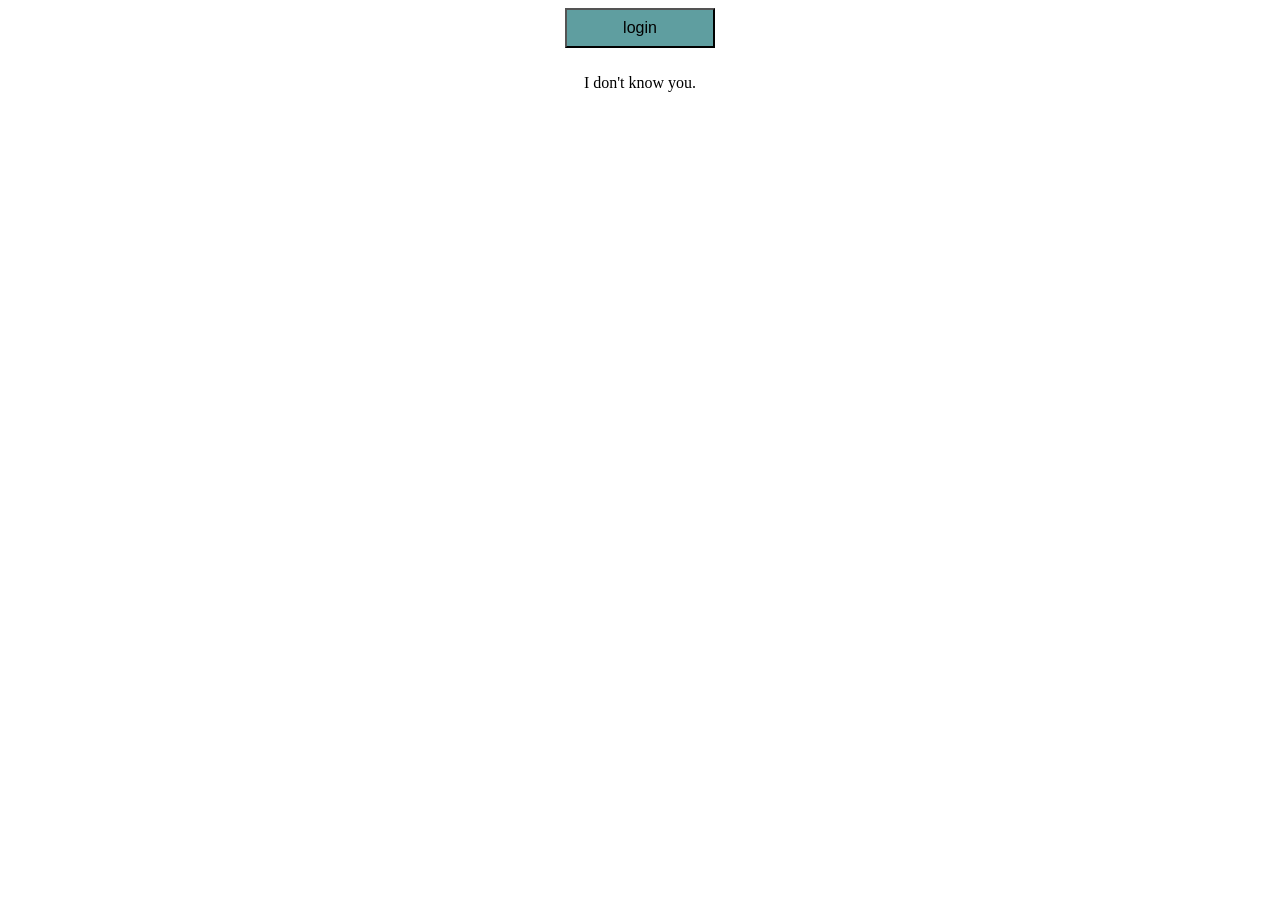
==== commit 6cd5141f: "commit" ====
--- a/index.html
+++ b/index.html
@@ -5,98 +5,13 @@
   <meta name="viewport" content="width=device-width, initial-scale=1.0">
   <title>CS NWP Programs</title>
   <link rel="stylesheet" href="styles.css">
+  <script src="index.js" defer></script>
 </head>
 <body>
 
-  <header class="dream">
-    <div class="dream-grid">
-      <div class="dream-headline">
-        <h1>Computer Science is your dream?</h1>
-      </div>
-      <div class="dream-info">
-        <p>Our leading-edge programs offer practical connections at every step, balanaaaaaaaaa aafsdvjaaa wwwwwwasda asd adads adddsasd asd as.</p>
-        <a href="#first-card" class="btn-browse">Browse NWP programs</a>
-      </div>
-    </div>
-  </header>
-
-  <section class="programs-section">
-    <div class="programs-grid">
-
-      <article class="program-card" id="first-card">
-        <div class="card-img-wrapper">
-          <img src="public/programpic1.jpg" alt="Computer Systems Technology Certificate">
-          <div class="card-img-caption">Computer Systems Technology (Certificate)</div>
-        </div>
-        <p>Lorem ipsum dolor sit amet, consectetur adipiscing elit, sed do eiusmod tempor incididunt ut labore et dolore magna aliqua. Ut enim ad minim veniam, quis nostrud exercitation ullamco laboris nisi ut aliquip ex ea commodo consequat. Duis aute irure dolor in reprehenderit in voluptate velit esse cillum dolore eu fugiat nulla pariatur. Excepteur sint occaecat cupidatat non proident, sunt in culpa qui officia deserunt mollit anim id est laborum.</p>
-        <a href="https://www.nwpolytech.ca/program/computer-systems-technology-certificate" class="btn-visit">Visit NWP website</a>
-      </article>
-
-      <article class="program-card">
-        <div class="card-img-wrapper">
-          <img src="public/programpic2.jpg" alt="Computer Systems Technology Diploma">
-          <div class="card-img-caption">Computer Systems Technology (Diploma)</div>
-        </div>
-        <p>Sed ut perspiciatis unde omnis iste natus error sit voluptatem accusantium doloremque laudantium, totam rem aperiam, eaque ipsa quae ab illo inventore veritatis et quasi architecto beatae vitae dicta sunt explicabo. Nemo enim ipsam voluptatem quia voluptas sit aspernatur aut odit aut fugit, sed quia consequuntur magni dolores eos qui ratione voluptatem sequi nesciunt.</p>
-        <a href="https://www.nwpolytech.ca/program/computer-systems-diploma" class="btn-visit">Visit NWP website</a>
-      </article>
-
-      <article class="program-card">
-        <div class="card-img-wrapper">
-          <img src="public/programpic3.jpg" alt="Bachelor of Computing Science Degree">
-          <div class="card-img-caption">Bachelor of Computing Science (Degree)</div>
-        </div>
-        <p>At vero eos et accusamus et iusto odio dignissimos ducimus qui blanditiis praesentium voluptatum deleniti atque corrupti quos dolores et quas molestias excepturi sint occaecati cupiditate non provident, similique sunt in culpa qui officia deserunt mollitia animi, id est laborum et dolorum fuga. Et harum quidem rerum facilis est et expedita distinctio.</p>
-        <a href="https://nwpolytech.ca/programs/deg-bach-comp-sci.html" class="btn-visit">Visit NWP website</a>
-      </article>
-
-    </div>
-  </section>
-
-  <section class="gallery-section">
-    <div class="gallery-grid">
-
-      <div class="gallery-item">
-        <div class="gallery-img-wrapper">
-          <img src="public/introcs.png" alt="Introduction to Computing Science">
-        </div>
-        <p class="gallery-title">Introduction to Computing Science</p>
-        <p class="gallery-info">Credits: 3<br>Total Hours: 90</p>
-      </div>
-
-      <div class="gallery-item">
-        <div class="gallery-img-wrapper">
-          <img src="public/dsa.png" alt="Elementary Data Structures">
-        </div>
-        <p class="gallery-title">Elementary Data Structures</p>
-        <p class="gallery-info">Credits: 3<br>Total Hours: 90</p>
-      </div>
-
-      <div class="gallery-item">
-        <div class="gallery-img-wrapper">
-          <img src="public/bastat.png" alt="Introduction to Applied Statistics I">
-        </div>
-        <p class="gallery-title">Introduction to Applied Statistics I</p>
-        <p class="gallery-info">Credits: 3<br>Total Hours: 90</p>
-      </div>
-
-      <div class="gallery-item">
-        <div class="gallery-img-wrapper">
-          <img src="public/progmethod.png" alt="Practical Programming Methodology">
-        </div>
-        <p class="gallery-title">Practical Programming Methodology</p>
-        <p class="gallery-info">Credits: 3<br>Total Hours: 90</p>
-      </div>
-
-    </div>
-  </section>
-
-  <footer>
-    <div class="footer-grid">
-      <span>© 2025.</span>
-      <span>Made for NWP with ❤️ and CSS Grid.</span>
-    </div>
-  </footer>
+  <div id="myDiv">
+    <button id="loginButton">login</button>
+  </div>
 
 </body>
 </html>
--- a/styles.css
+++ b/styles.css
@@ -1,185 +1,13 @@
-*, *::before, *::after {
-  box-sizing: border-box;
-  margin: 0;
-  padding: 0;
-}
-
-body {
-  font-family: Arial, Helvetica, sans-serif;
-}
-
-.dream {
-  background-image: url('public/background.jpg');
-  background-size: cover;
-  background-position: center;
-  background-repeat: no-repeat;
-}
-
-.dream-grid {
-  display: grid;
-  grid-template-columns: repeat(auto-fit, minmax(300px, 1fr));
-  gap: 20px;
-  padding: 50px 40px;
-  min-height: 55vh;
-  align-items: center;
-}
-
-.dream-headline h1 {
-  font-size: clamp(2rem, 5vw, 3.5rem);
-  color: #cc00ff;
-  font-style: italic;
-  font-weight: 900;
-  line-height: 1.2;
-  text-shadow: 2px 2px 6px rgba(0, 0, 0, 0.5);
-}
-
-.dream-info p {
-  color: white;
-  font-size: 1rem;
-  line-height: 1.6;
-  margin-bottom: 20px;
-  text-shadow: 1px 1px 3px rgba(0, 0, 0, 0.6);
-}
-
-.btn-browse,
-.btn-visit {
-  display: inline-block;
-  padding: 14px 22px;
-  background-color: #f5a623;
-  color: white;
-  font-size: 1rem;
-  font-weight: bold;
-  text-decoration: none;
-  border: none;
-  transition: background-color 0.3s ease, color 0.3s ease;
-}
-
-.btn-browse:hover,
-.btn-visit:hover {
-  background-color: #fde4a0;
-  color: #777777;
-}
-
-.programs-section {
-  background-color: #f0f2f5;
-  padding: 50px 30px;
-}
-
-.programs-grid {
-  display: grid;
-  grid-template-columns: repeat(auto-fit, minmax(300px, 1fr));
-  gap: 30px;
-  max-width: 1200px;
-  margin: 0 auto;
-}
-
-.program-card {
-  background-color: white;
-  box-shadow: 0 2px 10px rgba(0, 0, 0, 0.1);
-}
-
-.card-img-wrapper {
-  position: relative;
-  border-radius: 8px 8px 0 0;
-  overflow: hidden;
-  height: 200px;
-}
-
-.card-img-wrapper img {
-  width: 100%;
-  height: 100%;
-  object-fit: cover;
-  display: block;
-}
-
-.card-img-caption {
-  position: absolute;
-  bottom: 0;
-  left: 0;
-  right: 0;
-  background-color: rgba(0, 0, 0, 0.65);
-  color: white;
-  font-weight: bold;
-  font-size: 0.95rem;
-  padding: 10px 14px;
-}
-
-.program-card > p {
-  padding: 16px;
-  font-size: 0.88rem;
-  line-height: 1.65;
-  color: #333;
-  text-align: justify;
-}
-
-.program-card .btn-visit {
-  margin: 0 16px 20px 16px;
-}
-
-.gallery-section {
-  background-color: #f0f2f5;
-  padding: 10px 30px 50px;
-}
-
-.gallery-grid {
-  display: grid;
-  grid-template-columns: repeat(auto-fit, minmax(150px, 1fr));
-  gap: 30px;
-  max-width: 1200px;
-  margin: 0 auto;
-}
-
-.gallery-item {
-  text-align: center;
-}
-
-.gallery-img-wrapper {
-  padding-bottom: 22%;
-}
-
-.gallery-img-wrapper img {
-  width: 100%;
-  display: block;
-  border-radius: 8px 8px 0 0;
-  transition: transform 0.3s ease;
-}
-
-.gallery-item:hover .gallery-img-wrapper img {
-  transform: scale(1.2);
-}
-
-.gallery-title {
-  font-weight: bold;
-  font-size: 0.85rem;
-  margin-top: 10px;
-  color: #333;
-  padding: 0 5px;
-}
-
-.gallery-info {
-  font-size: 0.8rem;
-  color: #555;
-  margin-top: 5px;
-  opacity: 0;
-  visibility: hidden;
-  transition: opacity 0.3s ease, visibility 0.3s ease;
-}
-
-.gallery-item:hover .gallery-info {
-  opacity: 1;
-  visibility: visible;
-}
-
-footer {
-  background-color: #1a1a4e;
-  color: white;
-  padding: 14px 24px;
-  font-size: 0.9rem;
-}
-
-.footer-grid {
-  display: grid;
-  grid-template-columns: 1fr auto;
+#myDiv {
+  display: flex;
+  flex-direction: column;
   align-items: center;
   gap: 10px;
 }
+
+button {
+  width: 150px;
+  height: 40px;
+  font-size: 16px;
+  background-color: cadetblue;
+}
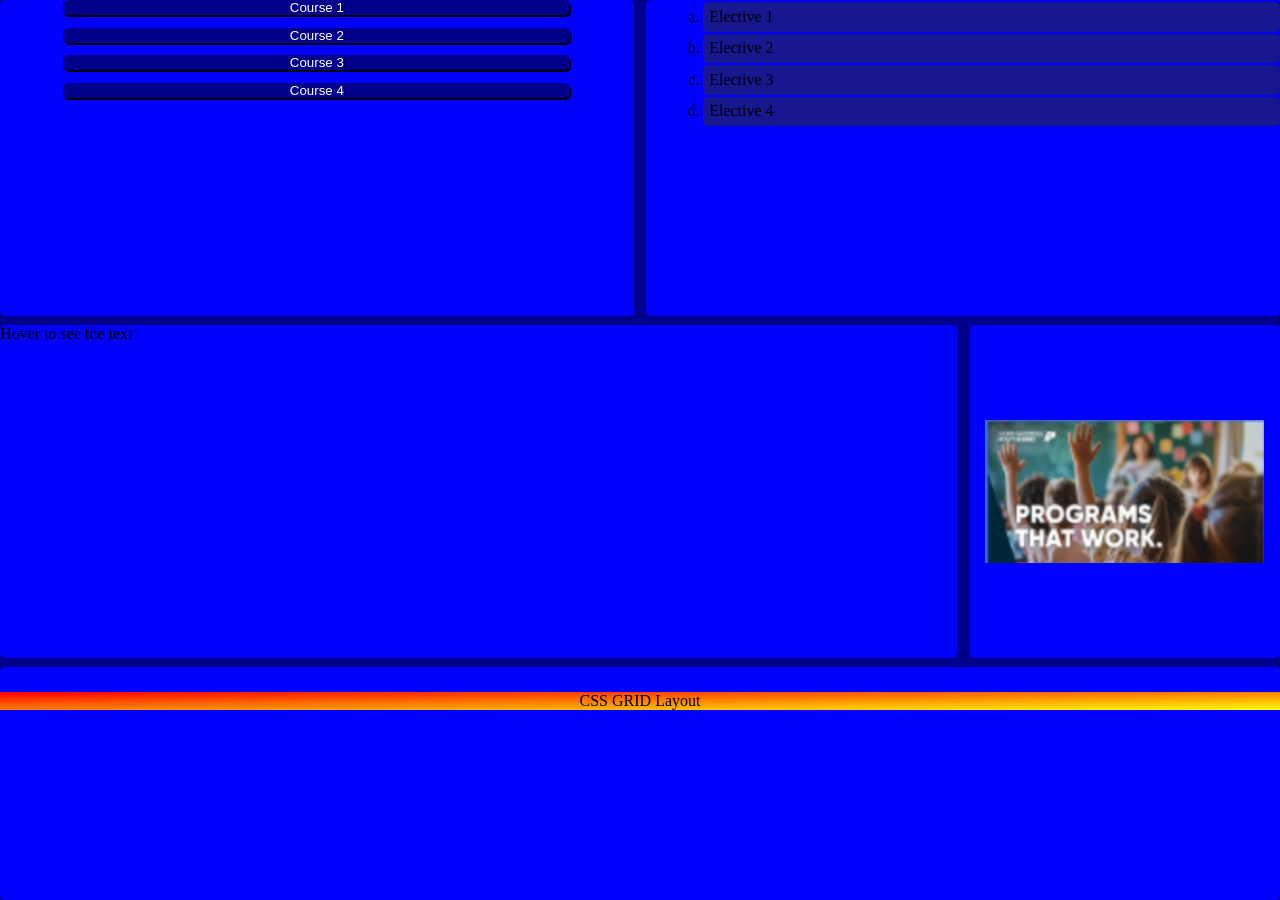
==== commit 96ace044: "commit" ====
--- a/index.html
+++ b/index.html
@@ -5,12 +5,34 @@
   <meta name="viewport" content="width=device-width, initial-scale=1.0">
   <title>CS NWP Programs</title>
   <link rel="stylesheet" href="styles.css">
-  <script src="index.js" defer></script>
 </head>
 <body>
 
   <div id="myDiv">
-    <button id="loginButton">login</button>
+    <div id="top1">
+      <button>Course 1</button>
+      <button>Course 2</button>
+      <button>Course 3</button>
+      <button>Course 4</button>
+    </div>
+    <div id="top2">
+      <ol type="a">
+        <li>Elective 1</li>
+        <li>Elective 2</li>
+        <li>Elective 3</li>
+        <li>Elective 4</li>
+      </ol>
+    </div>
+    <div id="main">
+      <header>Hover to see the text</header>
+    </div>
+    <div id="right">
+      <img src="public/nwppic.png">
+    </div>
+    <div id="footer">
+      <div id="grad">CSS GRID Layout</div>
+      <p></p>
+    </div>
   </div>
 
 </body>
--- a/styles.css
+++ b/styles.css
@@ -1,13 +1,124 @@
-#myDiv {
-  display: flex;
-  flex-direction: column;
-  align-items: center;
-  gap: 10px;
+*{
+  box-sizing: border-box;
+  padding: 0;
+  margin: 0;
 }
 
-button {
-  width: 150px;
-  height: 40px;
-  font-size: 16px;
-  background-color: cadetblue;
+body {
+  background-color: darkblue;
+}
+
+#myDiv {
+  height: 100vh;
+  width: 100vw;
+  display: grid;
+  grid-template-areas: 
+  "top1 top1 top2 top2"
+  "main main main right"
+  "foot foot foot foot";
+  grid-template-columns: repeat(4, 1fr);
+  gap: 1%;
+}
+
+#myDiv > * {
+  border-radius: 5px;
+  background-color: blue;
+}
+
+#top1 {
+  grid-area: top1;
+}
+
+#top1 button {
+  display: block;
+  box-shadow: 1px 2px black;
+  width: 80%;
+  border-radius: 5px;
+  padding: 0;
+  margin: auto;
+  margin-bottom: 2%;
+  border: none;
+}
+
+#top1 button {
+  background-color: darkblue;
+  color: white;
+}
+
+#top1 button:nth-child(even):hover {
+  background-color: darkcyan;
+  color: black;
+}
+
+#top1 button:nth-child(odd):hover {
+  background-color: lightgray;
+  color: red;
+}
+
+#top2 {
+  grid-area: top2;
+}
+
+#top2 ol {
+  margin-left: 9%;
+}
+
+#top2 ol li {
+  background-color: rgb(23, 23, 143);
+  margin-top: 2px;
+  border-radius: 5px;
+  padding: 1%;
+  box-shadow: none;
+}
+
+#top2 ol li:nth-child(1):hover::after {
+  content: " 1 year";
+  color: white;
+}
+
+#top2 ol li:nth-child(2):hover::after {
+  content: " 2 year";
+  color: red;
+}
+
+#top2 ol li:nth-child(3):hover::after {
+  content: " 3 year";
+  color: white;
+}
+
+#top2 ol li:nth-child(4):hover::after {
+  content: " 3 year";
+  color: white;
+}
+
+#main {
+  grid-area: main;
+}
+
+#main header:hover::after {
+  content: "Lorem ipsum dolor sit amet, consectetur adipiscing elit, sed do eiusmod tempor incididunt ut";
+  background-color: purple;
+  display: block;
+}
+
+#right {
+  grid-area: right;
+  display: grid;
+  place-items: center;
+}
+
+#right img {
+  display: block;
+  width: 90%;
+}
+
+#footer {
+  grid-area: foot;
+}
+
+#grad {
+  margin-top: 2%;
+  display: block;
+  background: linear-gradient(to bottom right, red, yellow);
+  text-align: center;
 }
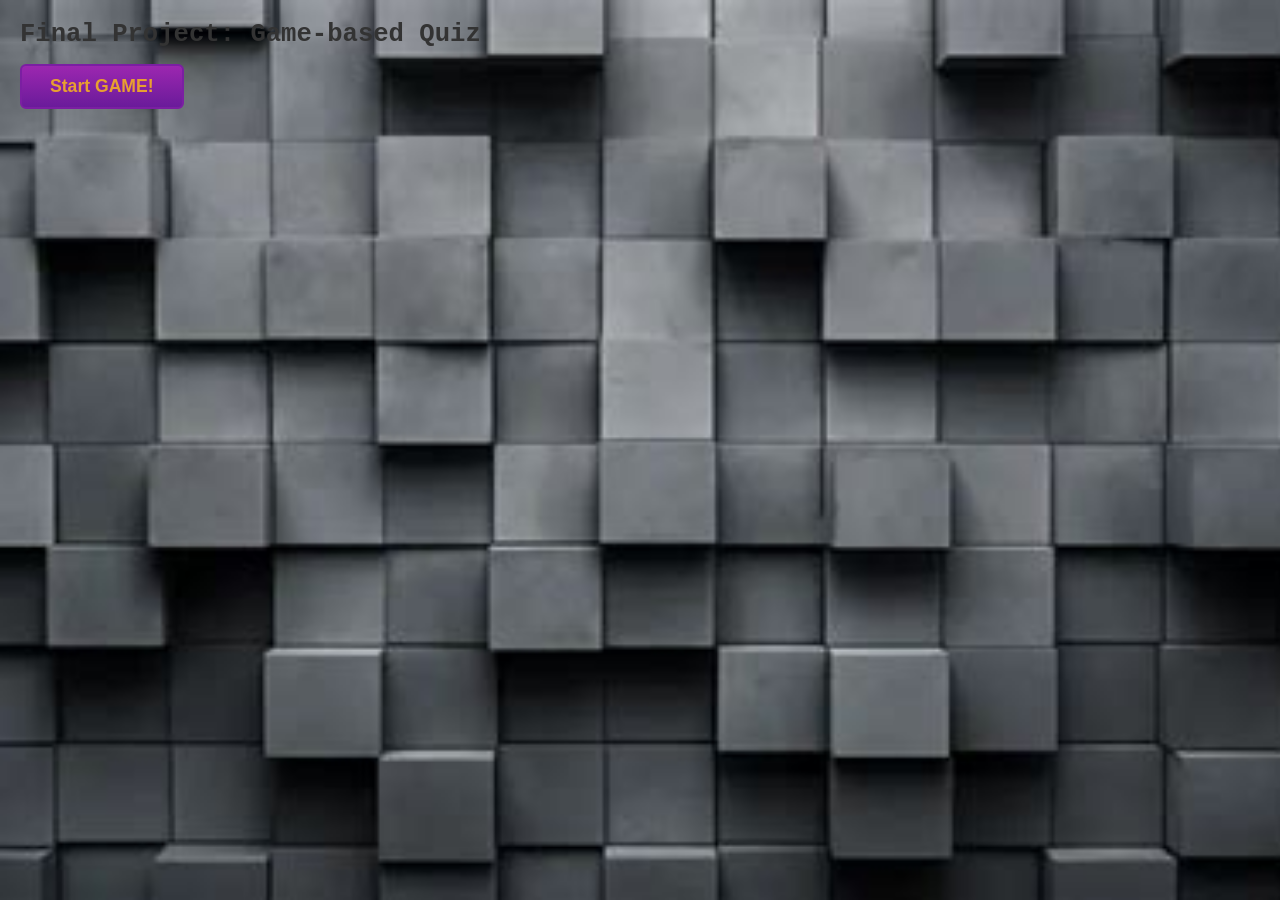
==== commit 194e7347: "commit" ====
--- a/index.html
+++ b/index.html
@@ -1,39 +1,30 @@
-﻿<!DOCTYPE html>
+<!DOCTYPE html>
 <html lang="en">
 <head>
-  <meta charset="UTF-8">
-  <meta name="viewport" content="width=device-width, initial-scale=1.0">
-  <title>CS NWP Programs</title>
-  <link rel="stylesheet" href="styles.css">
+    <meta charset="UTF-8">
+    <meta name="viewport" content="width=device-width, initial-scale=1.0">
+    <title>cs3990 JS - Final Project</title>
+    <link rel="stylesheet" href="https://cdnjs.cloudflare.com/ajax/libs/font-awesome/4.7.0/css/font-awesome.min.css">
+    <link rel="stylesheet" href="styles.css">
 </head>
 <body>
+    <h1>Final Project: Game-based Quiz</h1>
 
-  <div id="myDiv">
-    <div id="top1">
-      <button>Course 1</button>
-      <button>Course 2</button>
-      <button>Course 3</button>
-      <button>Course 4</button>
+    <button id="start-btn">Start GAME!</button>
+
+    <div id="score-section">
+        <p id="score-label">Your score:</p>
+        <div id="star-area"></div>
+        <p id="timer-display"></p>
+        <span id="message" class="message"></span>
     </div>
-    <div id="top2">
-      <ol type="a">
-        <li>Elective 1</li>
-        <li>Elective 2</li>
-        <li>Elective 3</li>
-        <li>Elective 4</li>
-      </ol>
-    </div>
-    <div id="main">
-      <header>Hover to see the text</header>
-    </div>
-    <div id="right">
-      <img src="public/nwppic.png">
-    </div>
-    <div id="footer">
-      <div id="grad">CSS GRID Layout</div>
-      <p></p>
-    </div>
-  </div>
 
+    <div id="board"></div>
+
+    <script src="https://code.jquery.com/jquery-3.7.1.min.js"></script>
+    <script src="Data.js"></script>
+    <script src="Utils.js"></script>
+    <script src="Card.js"></script>
+    <script src="Main.js"></script>
 </body>
-</html>+</html>
--- a/styles.css
+++ b/styles.css
@@ -1,124 +1,202 @@
-*{
-  box-sizing: border-box;
-  padding: 0;
-  margin: 0;
+* {
+    margin: 0;
+    padding: 0;
+    box-sizing: border-box;
 }
 
 body {
-  background-color: darkblue;
-}
-
-#myDiv {
-  height: 100vh;
-  width: 100vw;
-  display: grid;
-  grid-template-areas: 
-  "top1 top1 top2 top2"
-  "main main main right"
-  "foot foot foot foot";
-  grid-template-columns: repeat(4, 1fr);
-  gap: 1%;
-}
-
-#myDiv > * {
-  border-radius: 5px;
-  background-color: blue;
-}
-
-#top1 {
-  grid-area: top1;
-}
-
-#top1 button {
-  display: block;
-  box-shadow: 1px 2px black;
-  width: 80%;
-  border-radius: 5px;
-  padding: 0;
-  margin: auto;
-  margin-bottom: 2%;
-  border: none;
-}
-
-#top1 button {
-  background-color: darkblue;
-  color: white;
-}
-
-#top1 button:nth-child(even):hover {
-  background-color: darkcyan;
-  color: black;
-}
-
-#top1 button:nth-child(odd):hover {
-  background-color: lightgray;
-  color: red;
-}
-
-#top2 {
-  grid-area: top2;
-}
-
-#top2 ol {
-  margin-left: 9%;
-}
-
-#top2 ol li {
-  background-color: rgb(23, 23, 143);
-  margin-top: 2px;
-  border-radius: 5px;
-  padding: 1%;
-  box-shadow: none;
-}
-
-#top2 ol li:nth-child(1):hover::after {
-  content: " 1 year";
-  color: white;
-}
-
-#top2 ol li:nth-child(2):hover::after {
-  content: " 2 year";
-  color: red;
-}
-
-#top2 ol li:nth-child(3):hover::after {
-  content: " 3 year";
-  color: white;
-}
-
-#top2 ol li:nth-child(4):hover::after {
-  content: " 3 year";
-  color: white;
-}
-
-#main {
-  grid-area: main;
-}
-
-#main header:hover::after {
-  content: "Lorem ipsum dolor sit amet, consectetur adipiscing elit, sed do eiusmod tempor incididunt ut";
-  background-color: purple;
-  display: block;
-}
-
-#right {
-  grid-area: right;
-  display: grid;
-  place-items: center;
-}
-
-#right img {
-  display: block;
-  width: 90%;
-}
-
-#footer {
-  grid-area: foot;
-}
-
-#grad {
-  margin-top: 2%;
-  display: block;
-  background: linear-gradient(to bottom right, red, yellow);
-  text-align: center;
-}+    font-family: 'Courier New', Courier, monospace;
+    background-image: url('public/background.jpg');
+    background-size: cover;
+    background-attachment: fixed;
+    background-position: center;
+    min-height: 100vh;
+    padding: 20px;
+}
+
+h1 {
+    font-size: 1.6rem;
+    color: #333;
+    margin-bottom: 15px;
+}
+
+#start-btn {
+    background: linear-gradient(to bottom, #9c27b0, #6a1b9a);
+    color: #e8a030;
+    border: 2px solid #7b1fa2;
+    padding: 10px 28px;
+    font-size: 1.1rem;
+    font-weight: bold;
+    cursor: pointer;
+    border-radius: 6px;
+    transition: all 0.3s ease;
+}
+
+#start-btn:hover {
+    background: linear-gradient(to bottom, #ab47bc, #7b1fa2);
+    border-color: #9c27b0;
+}
+
+#score-section {
+    text-align: center;
+    margin: 15px 0;
+}
+
+#score-label {
+    color: #e91e63;
+    font-size: 1.2rem;
+    font-weight: bold;
+}
+
+#star-area {
+    min-height: 30px;
+}
+
+.star-icon {
+    color: #e91e63;
+    font-size: 2rem;
+}
+
+.debt-text {
+    color: #e91e63;
+    font-size: 1.1rem;
+    font-weight: bold;
+}
+
+.negative-score {
+    color: #e91e63;
+    font-size: 1.1rem;
+    font-weight: bold;
+}
+
+#timer-display {
+    color: #7b1fa2;
+    font-size: 1.1rem;
+    font-weight: bold;
+    display: inline;
+}
+
+.message {
+    font-size: 0.9rem;
+    font-weight: bold;
+    padding: 3px 8px;
+    margin-left: 5px;
+}
+
+.message.success { background-color: #4caf50; color: #fff; }
+.message.error   { background-color: #e91e63; color: #fff; }
+.message.info    { background-color: #ff9800; color: #fff; }
+
+#board {
+    display: flex;
+    flex-wrap: wrap;
+    gap: 10px;
+    justify-content: center;
+    margin-top: 15px;
+    padding: 20px;
+    background-color: rgba(206, 147, 216, 0.5);
+    border-radius: 10px;
+    border: 2px solid rgba(156, 39, 176, 0.3);
+}
+
+.tile {
+    width: 200px;
+    height: 180px;
+    perspective: 800px;
+    cursor: pointer;
+}
+
+.tile-inner {
+    position: relative;
+    width: 100%;
+    height: 100%;
+    transition: transform 0.6s ease;
+    transform-style: preserve-3d;
+}
+
+.tile.flipped .tile-inner {
+    transform: rotateY(180deg);
+}
+
+.tile-back,
+.tile-front {
+    position: absolute;
+    width: 100%;
+    height: 100%;
+    backface-visibility: hidden;
+    border-radius: 6px;
+    overflow: auto;
+}
+
+.tile-back {
+    background-color: #37474f;
+    border: 2px solid #263238;
+}
+
+.tile-front {
+    background-color: #880e4f;
+    border: 2px solid #ad1457;
+    transform: rotateY(180deg);
+    padding: 12px;
+    color: #fff;
+}
+
+.tile-done .tile-back {
+    background-color: #880e4f;
+    border-color: #ad1457;
+}
+
+.tile-done { opacity: 0.85; }
+
+.card-front-content { width: 100%; height: 100%; }
+
+.card-question {
+    font-size: 0.8rem;
+    margin-bottom: 8px;
+    color: #ffeb3b;
+}
+
+.card-options {
+    display: flex;
+    flex-direction: column;
+    gap: 3px;
+    margin-bottom: 8px;
+}
+
+.card-options label { font-size: 0.75rem; cursor: pointer; }
+
+.check-btn {
+    background-color: #263238;
+    color: #fff;
+    border: 1px solid #455a64;
+    padding: 4px 14px;
+    cursor: pointer;
+    font-size: 0.8rem;
+}
+
+.check-btn:hover { background-color: #455a64; }
+
+.asset-content {
+    display: flex;
+    flex-direction: column;
+    align-items: center;
+    justify-content: center;
+    height: 100%;
+    text-align: center;
+}
+
+.asset-description {
+    margin-top: 10px;
+    font-size: 0.8rem;
+}
+
+@media (max-width: 768px) {
+    .tile { width: 160px; height: 160px; }
+    h1 { font-size: 1.2rem; }
+}
+
+@media (max-width: 480px) {
+    .tile { width: 100%; height: 180px; }
+    #board { padding: 10px; }
+    h1 { font-size: 1rem; }
+}
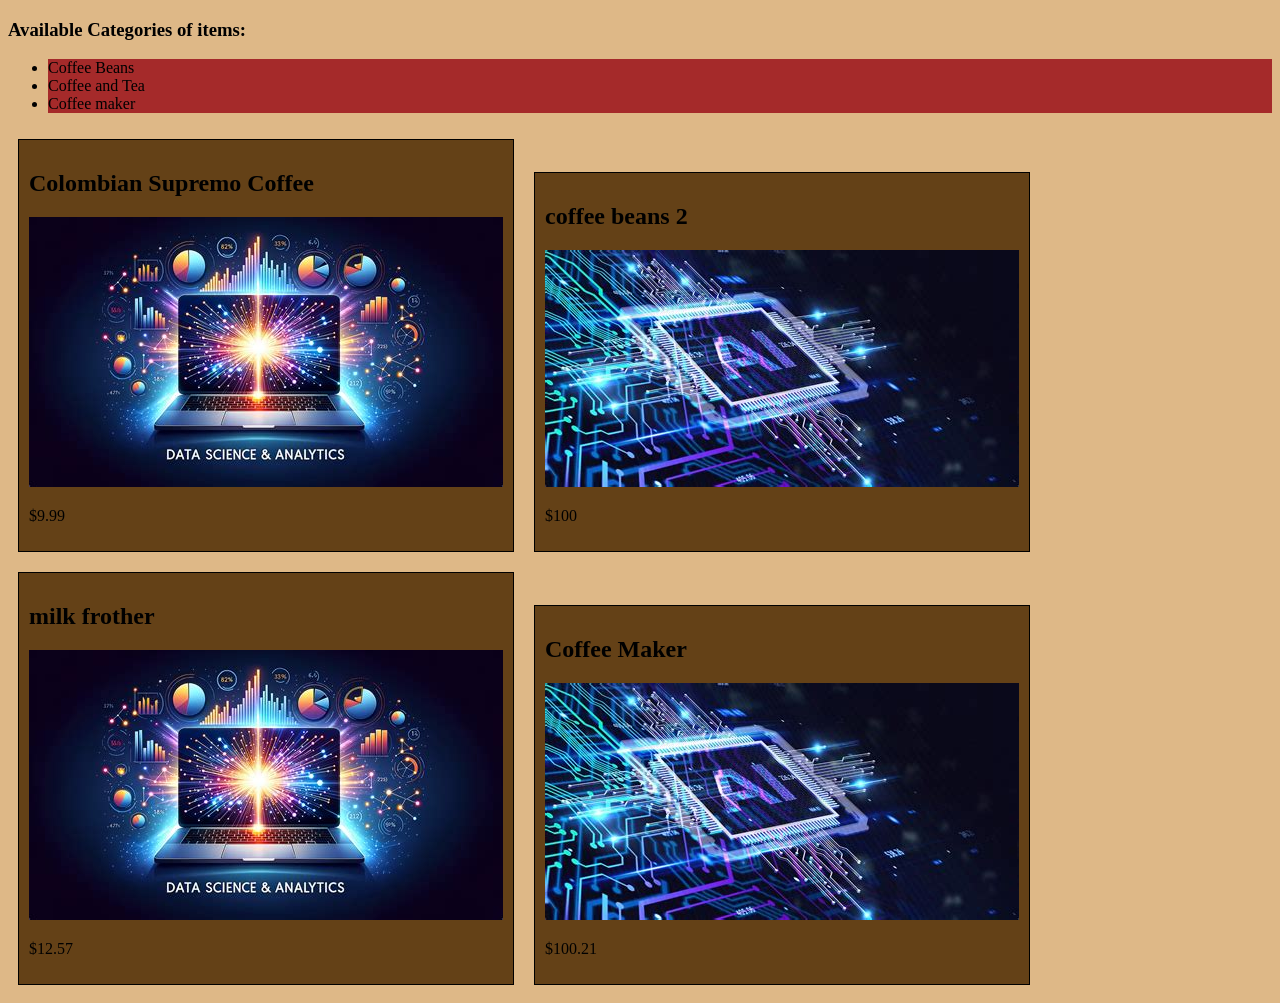
==== commit 4c5c3bb3: "commit" ====
--- a/index.html
+++ b/index.html
@@ -3,28 +3,36 @@
 <head>
     <meta charset="UTF-8">
     <meta name="viewport" content="width=device-width, initial-scale=1.0">
-    <title>cs3990 JS - Final Project</title>
-    <link rel="stylesheet" href="https://cdnjs.cloudflare.com/ajax/libs/font-awesome/4.7.0/css/font-awesome.min.css">
-    <link rel="stylesheet" href="styles.css">
+    <script src="https://code.jquery.com/jquery-3.7.1.min.js"></script>
+    <title>CS NWP Programs</title>
+    <style>
+        body {
+            background-color: burlywood;
+        }
+        .groupElement {
+            background-color: brown;
+        }
+        .shopItem {
+            display: inline-block;
+            margin: 10px;
+            padding: 10px;
+            border: 1px solid black;
+            background-color: rgb(100,65,23);
+        }
+        .shopItemHover {
+            box-shadow: 10px 10px 5px 0px rgba(232,38,38,0.75);
+        }
+    </style>
 </head>
 <body>
-    <h1>Final Project: Game-based Quiz</h1>
-
-    <button id="start-btn">Start GAME!</button>
-
-    <div id="score-section">
-        <p id="score-label">Your score:</p>
-        <div id="star-area"></div>
-        <p id="timer-display"></p>
-        <span id="message" class="message"></span>
+    <div id="app">
+        <div id="itemGroups">
+            <h3>Available Categories of items:</h3>
+            <ul id="groups"></ul>
+        </div>
+        <article id="itemGallery"></article>
+        <article id="itemDescription"></article>
     </div>
-
-    <div id="board"></div>
-
-    <script src="https://code.jquery.com/jquery-3.7.1.min.js"></script>
-    <script src="Data.js"></script>
-    <script src="Utils.js"></script>
-    <script src="Card.js"></script>
-    <script src="Main.js"></script>
+    <script src="./index.js"></script>
 </body>
-</html>
+</html>
